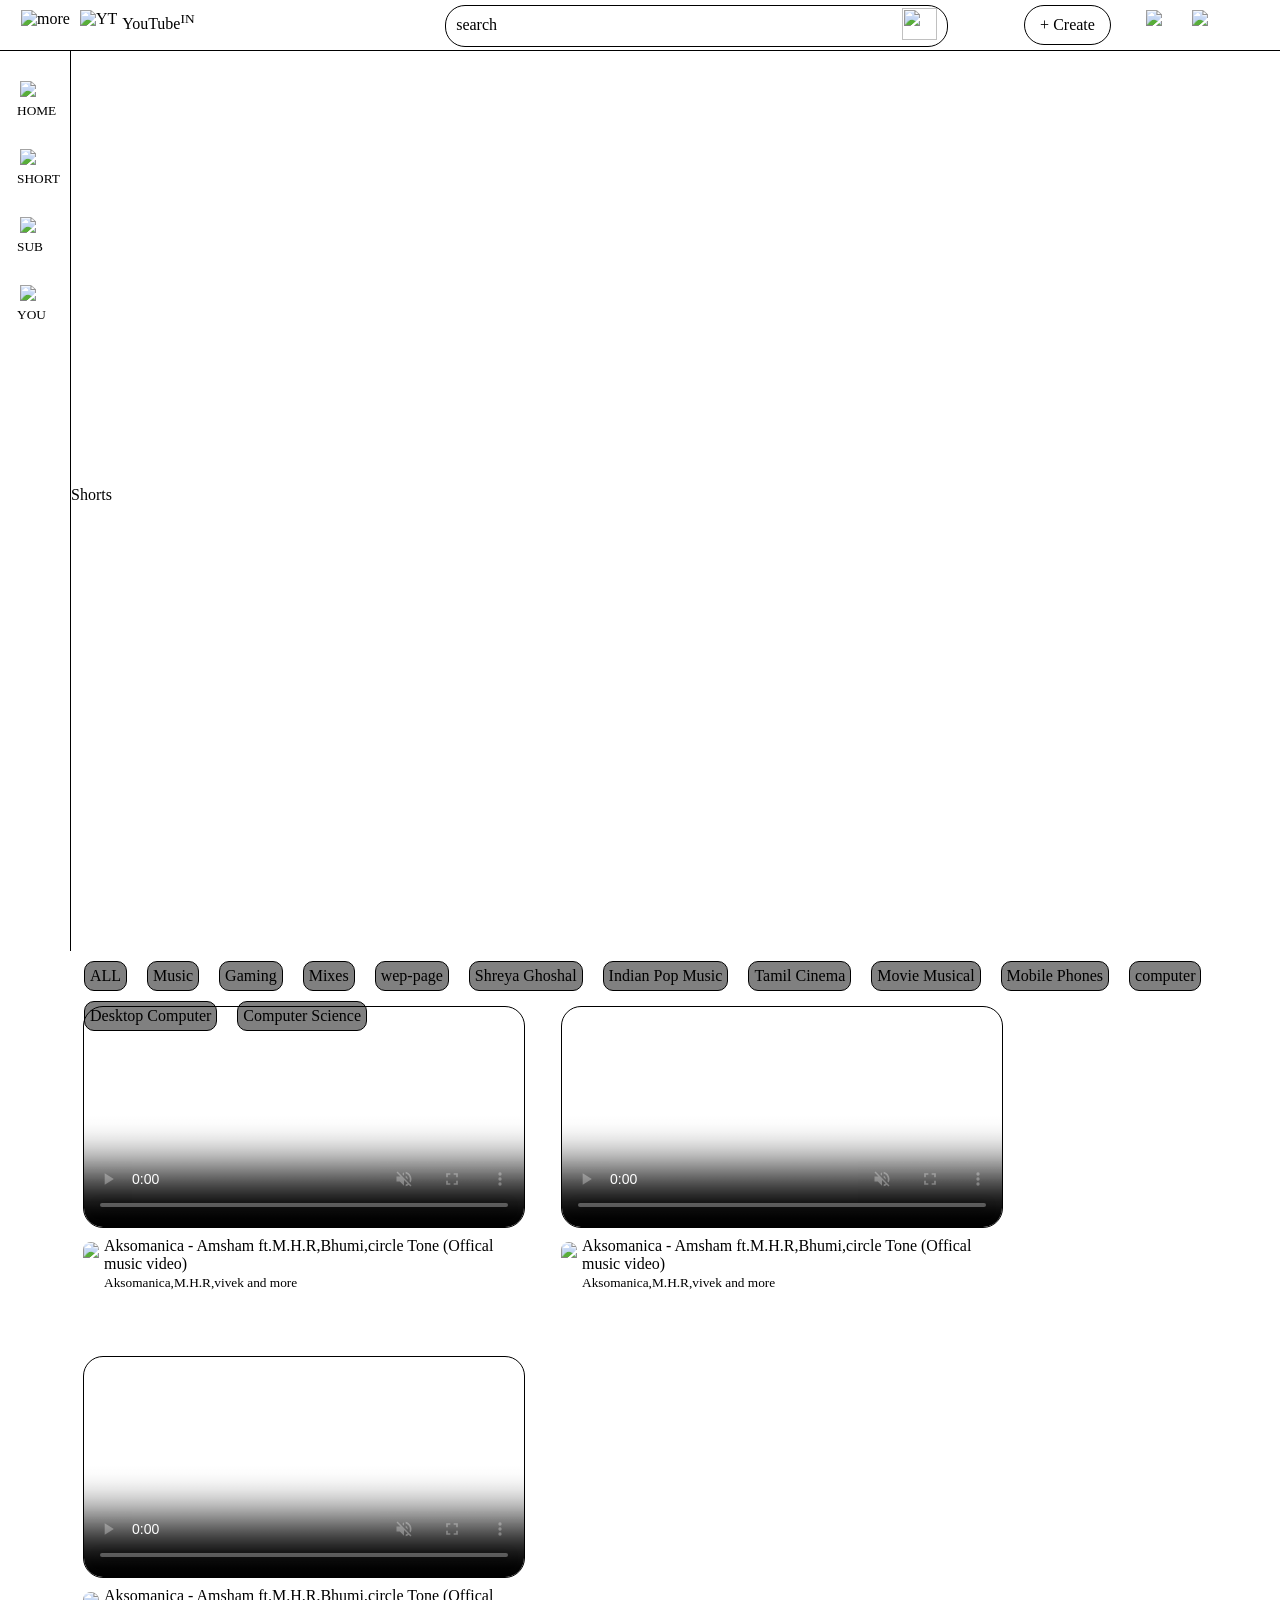
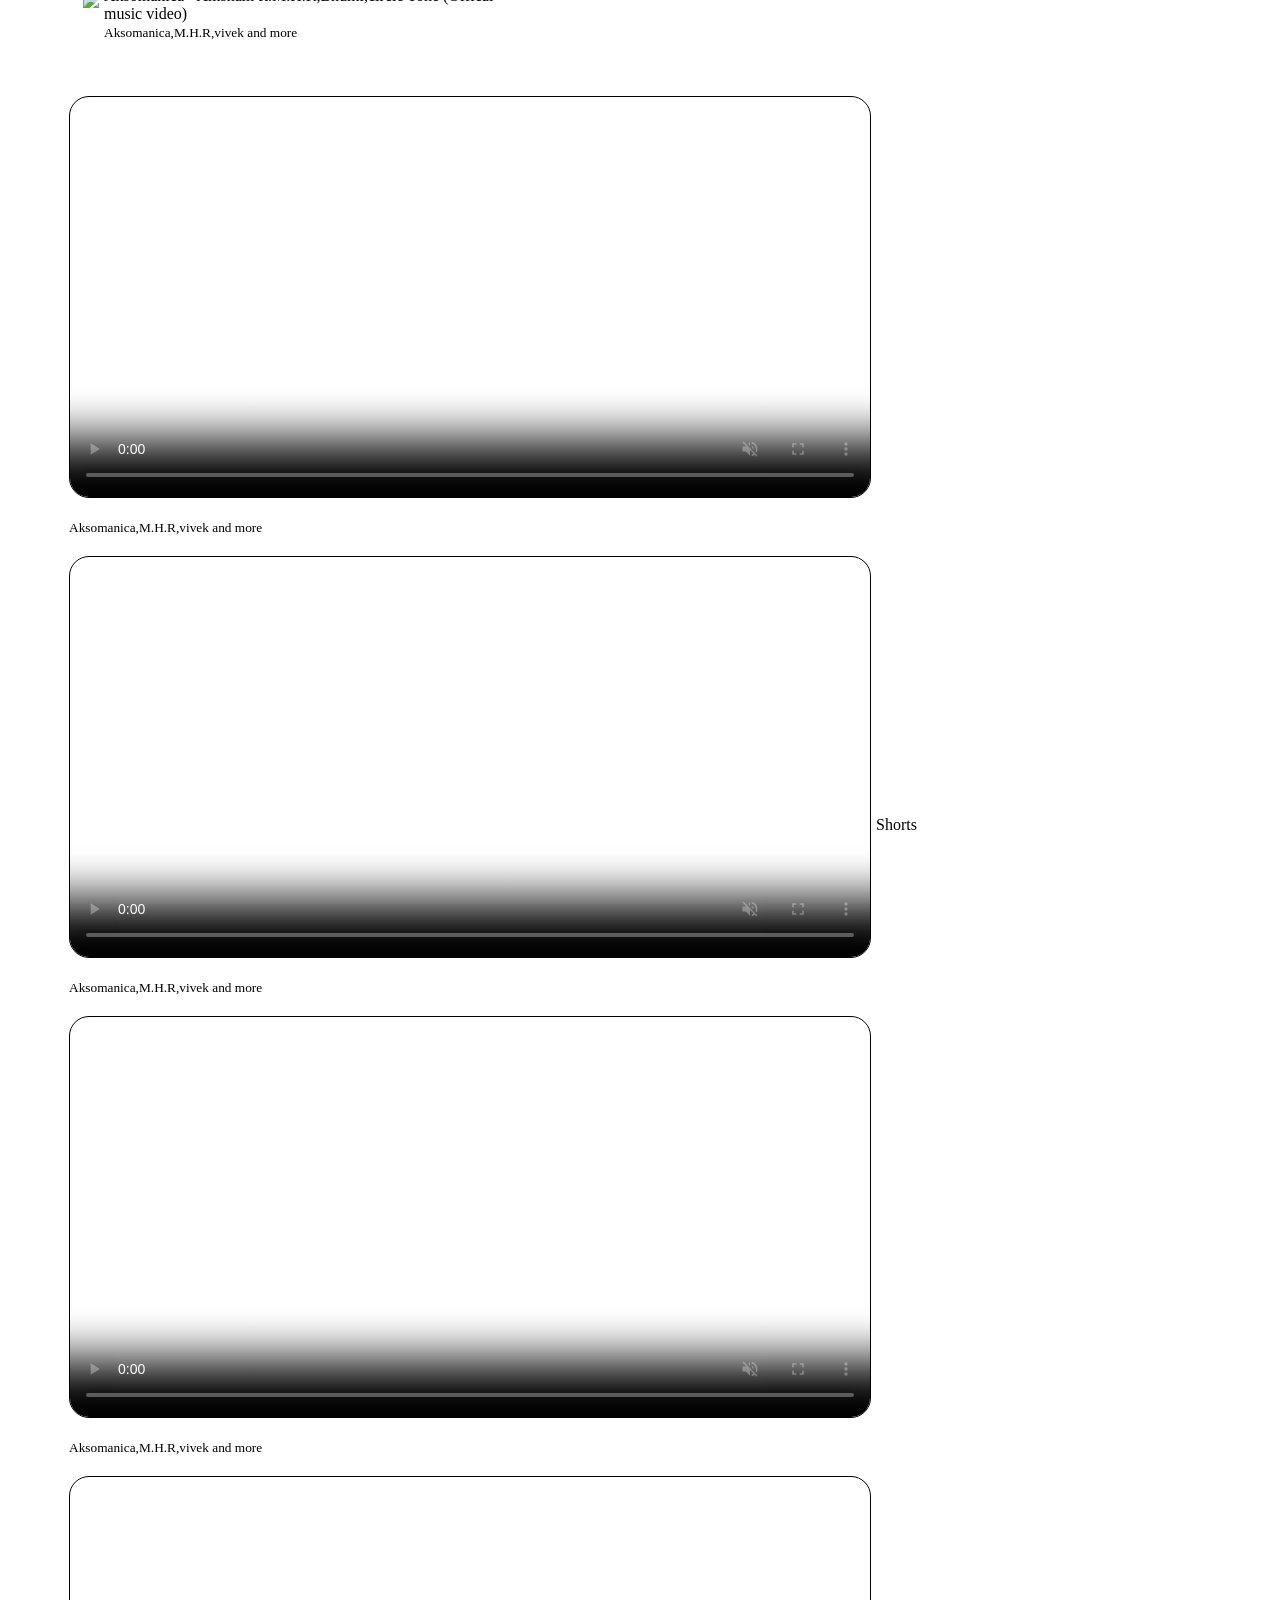
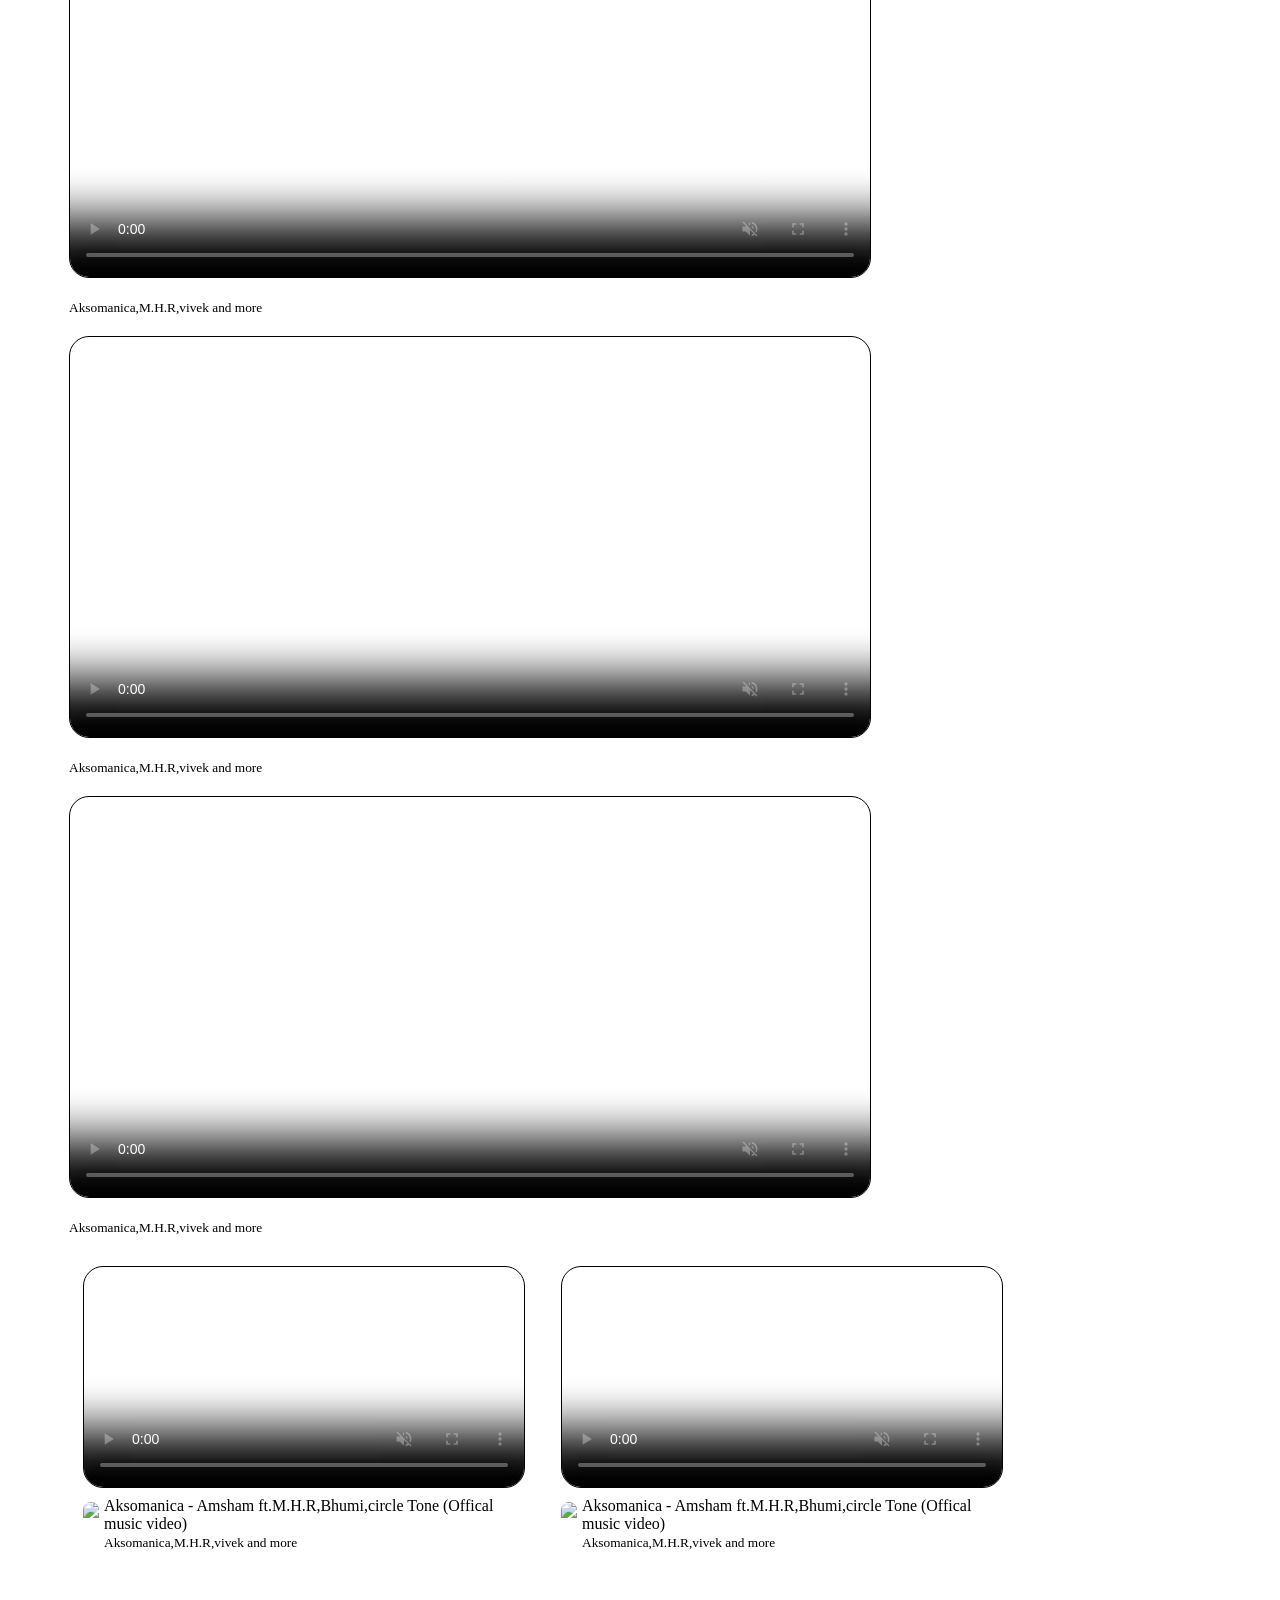
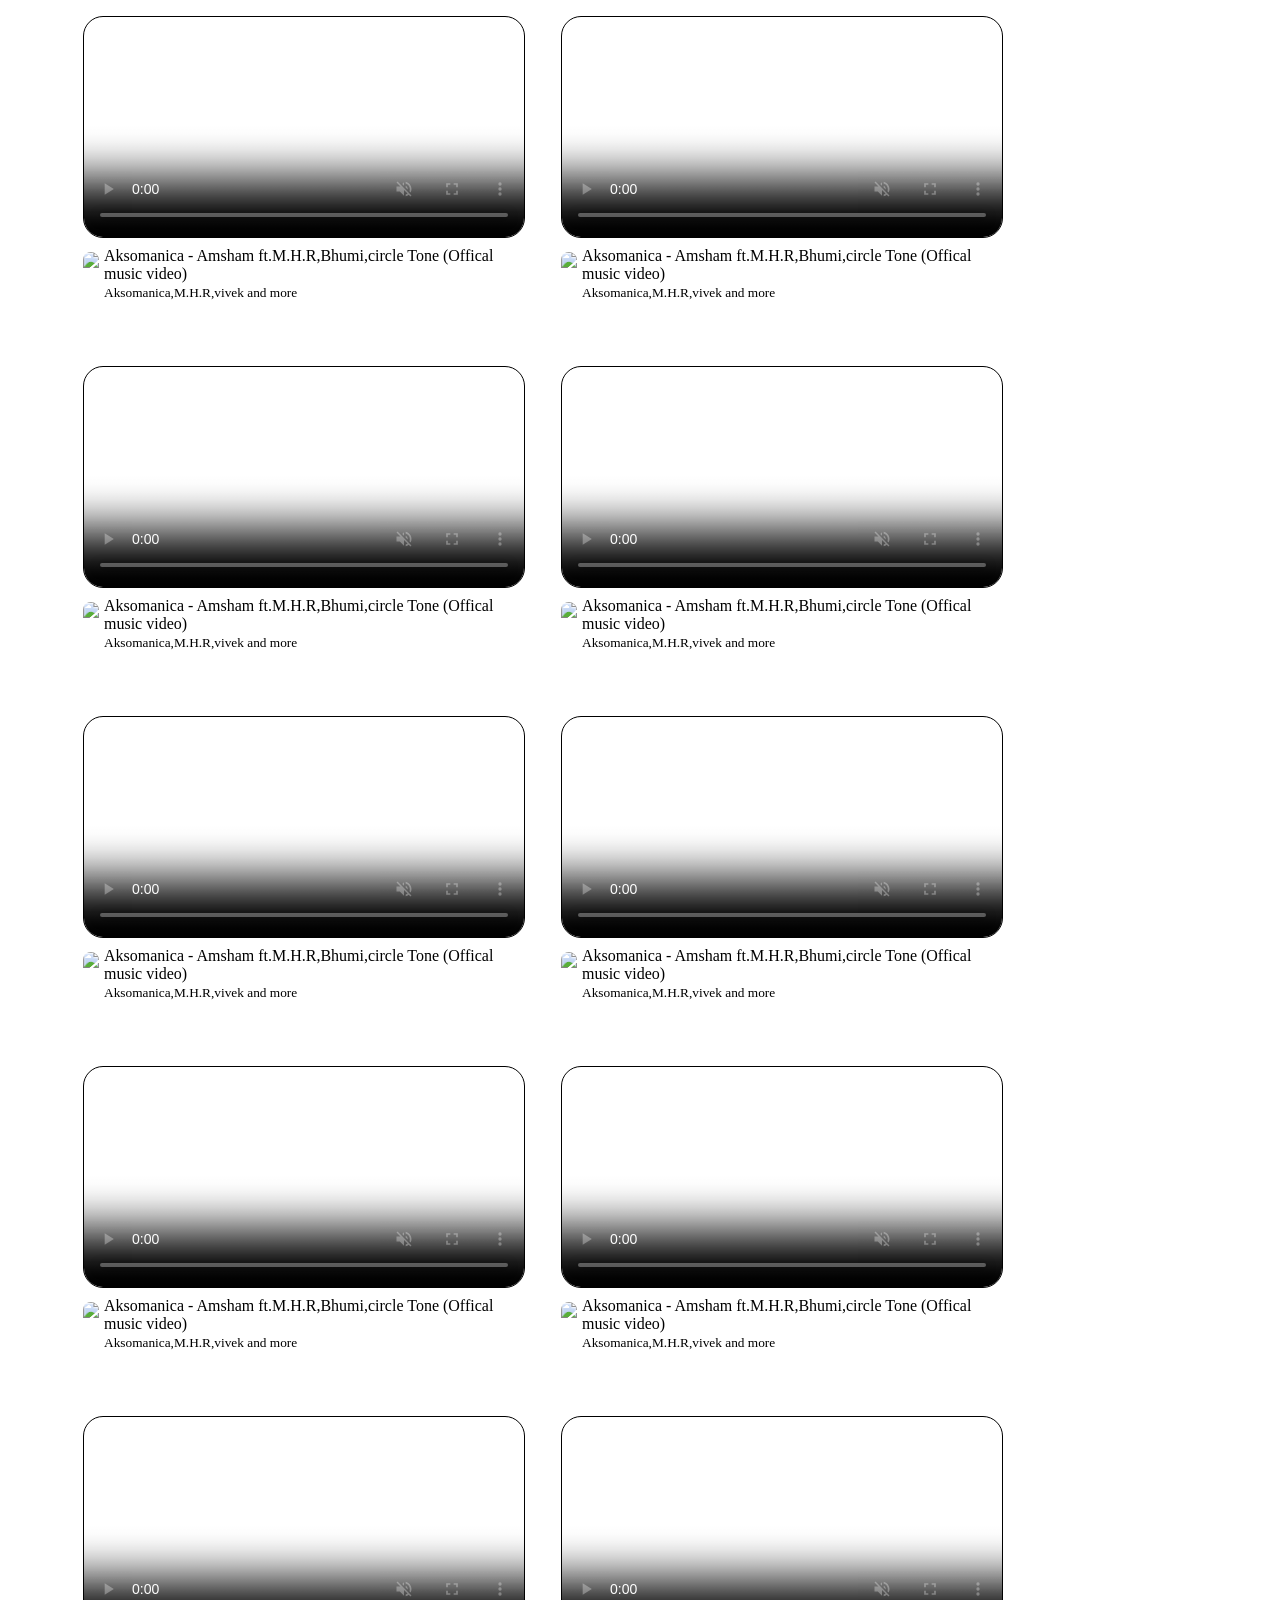
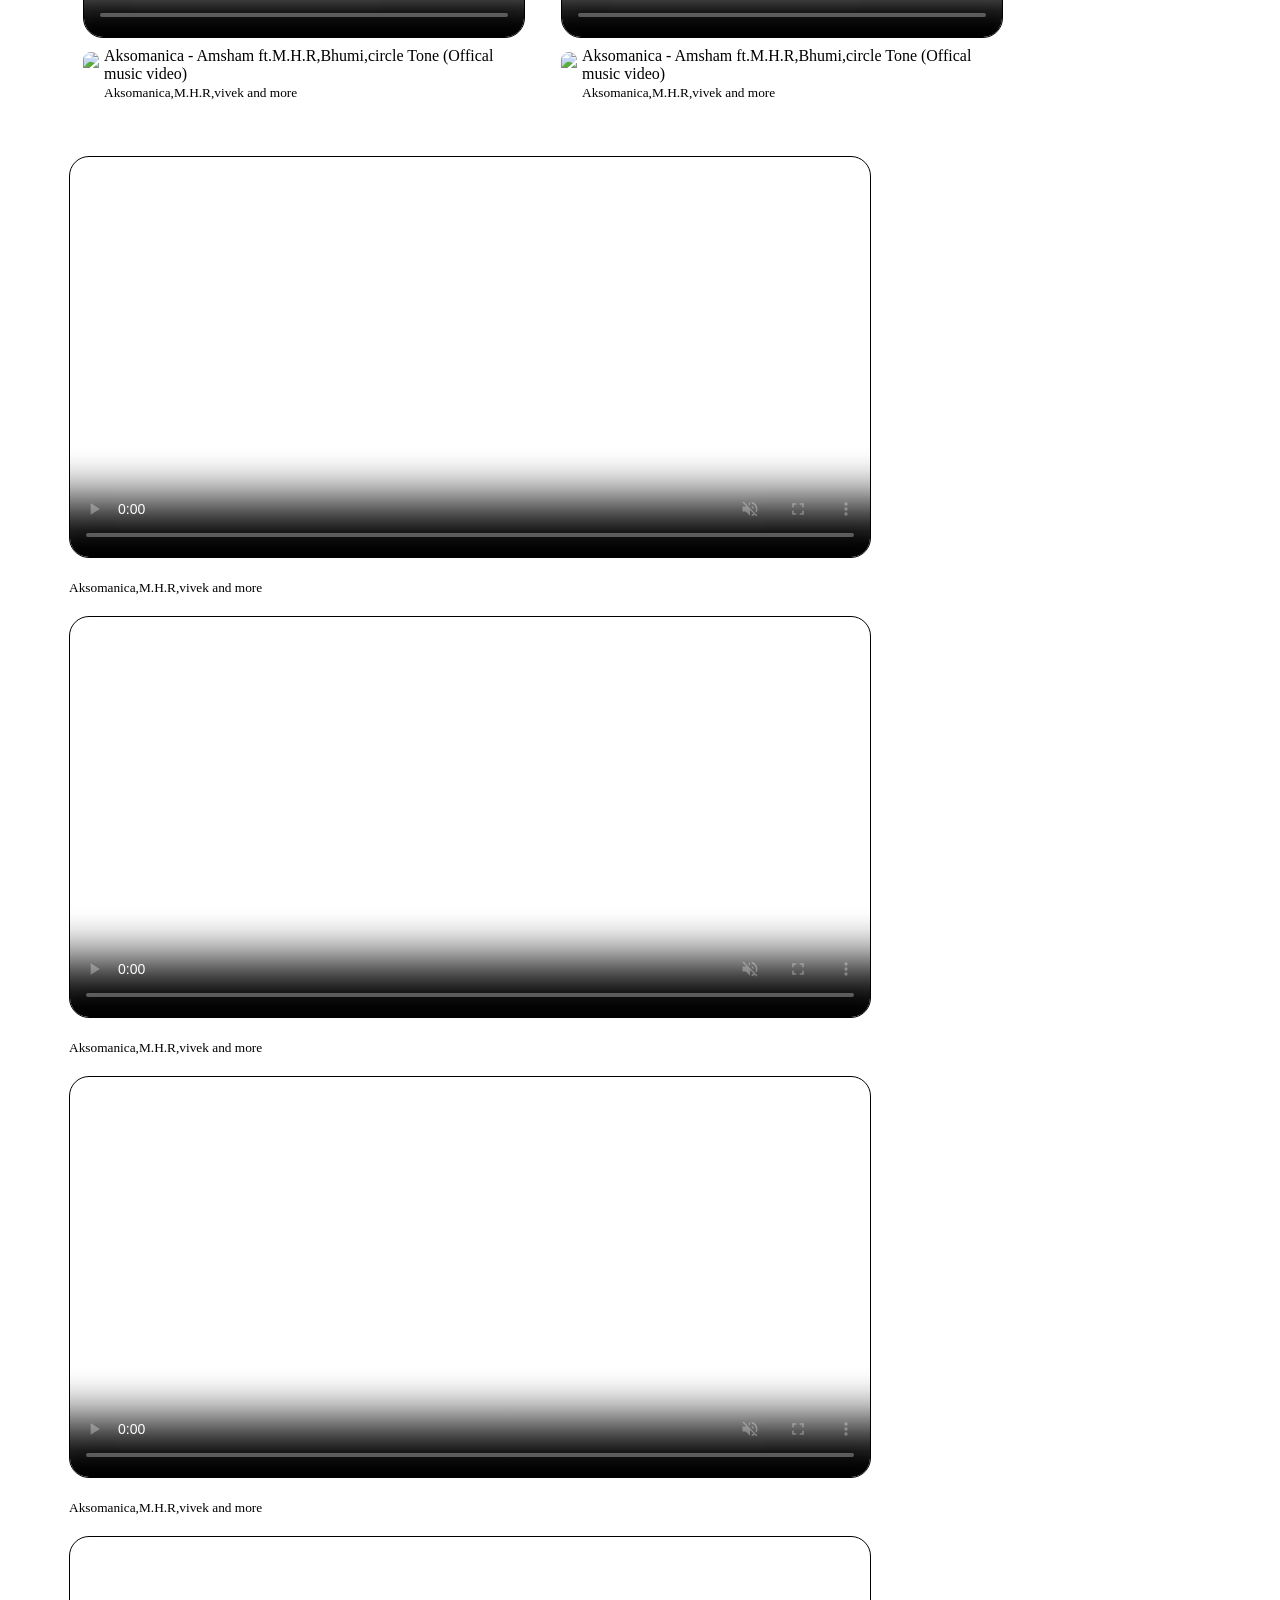
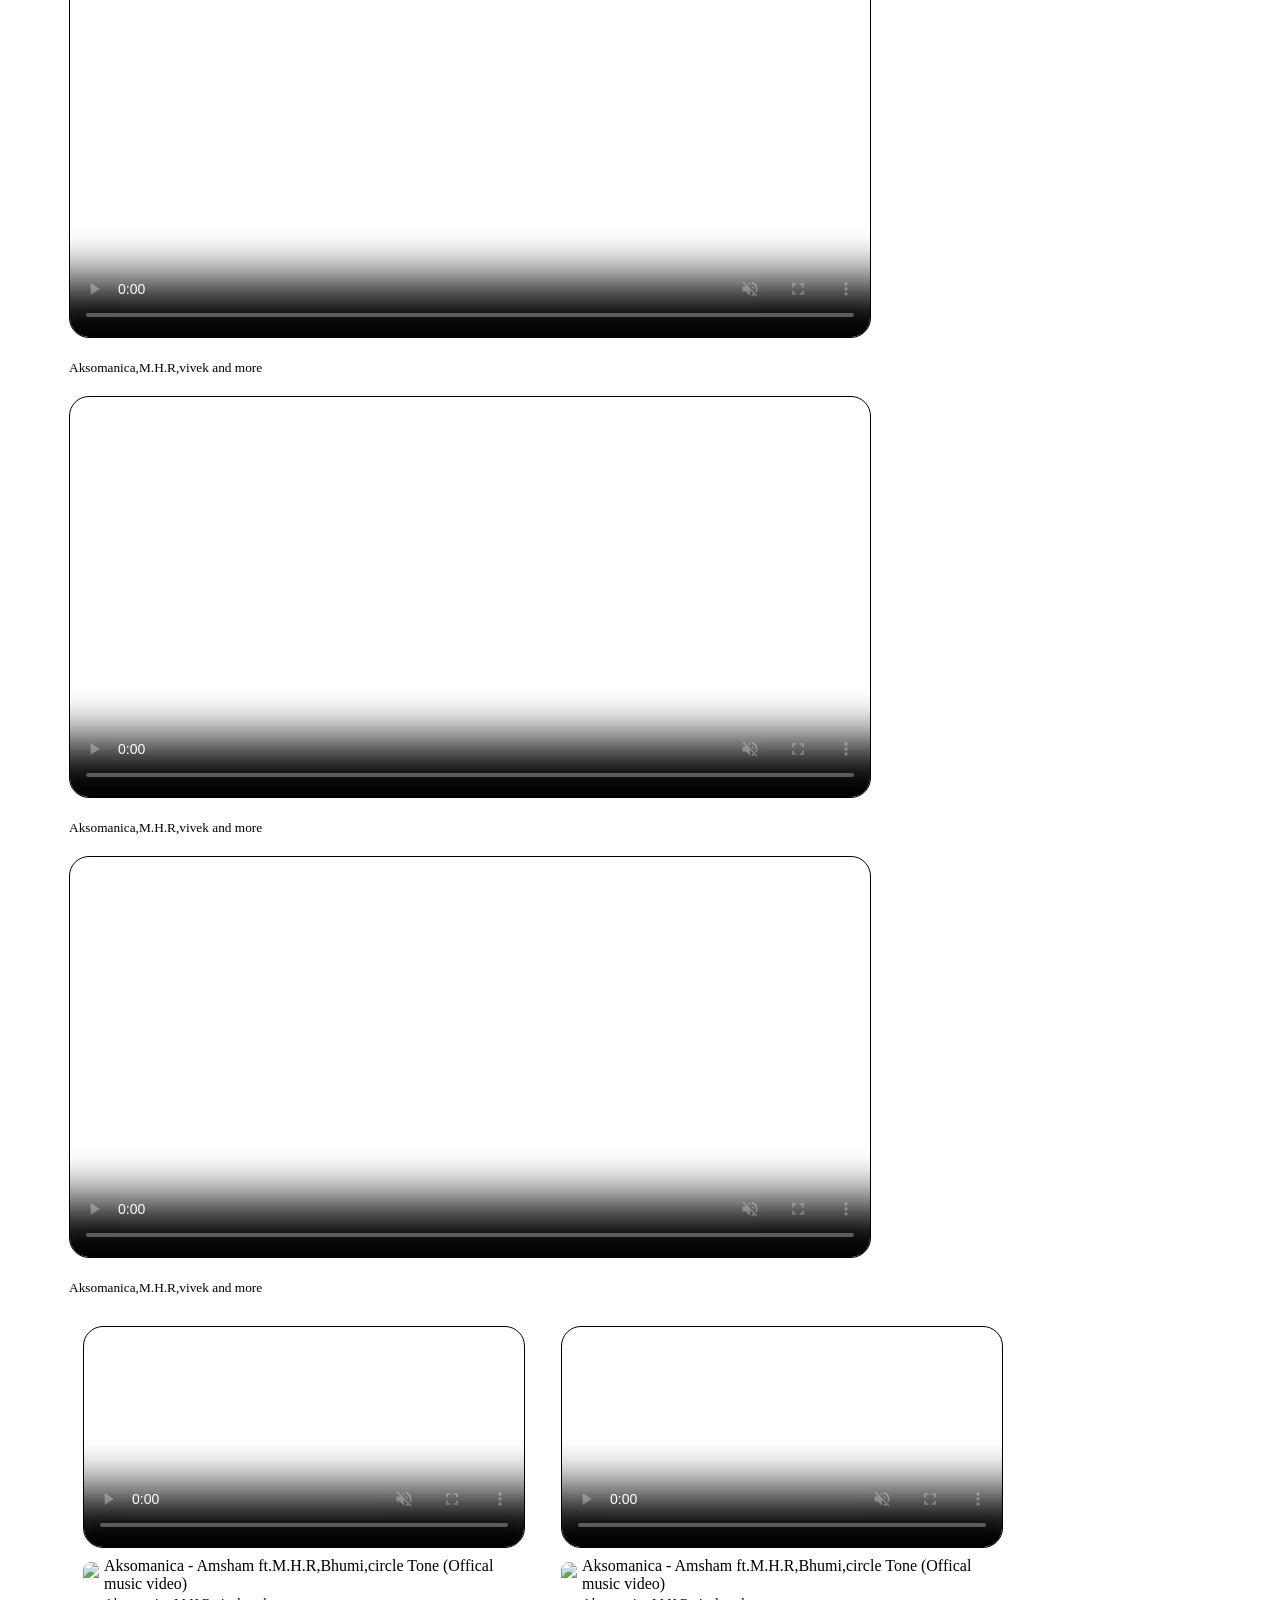
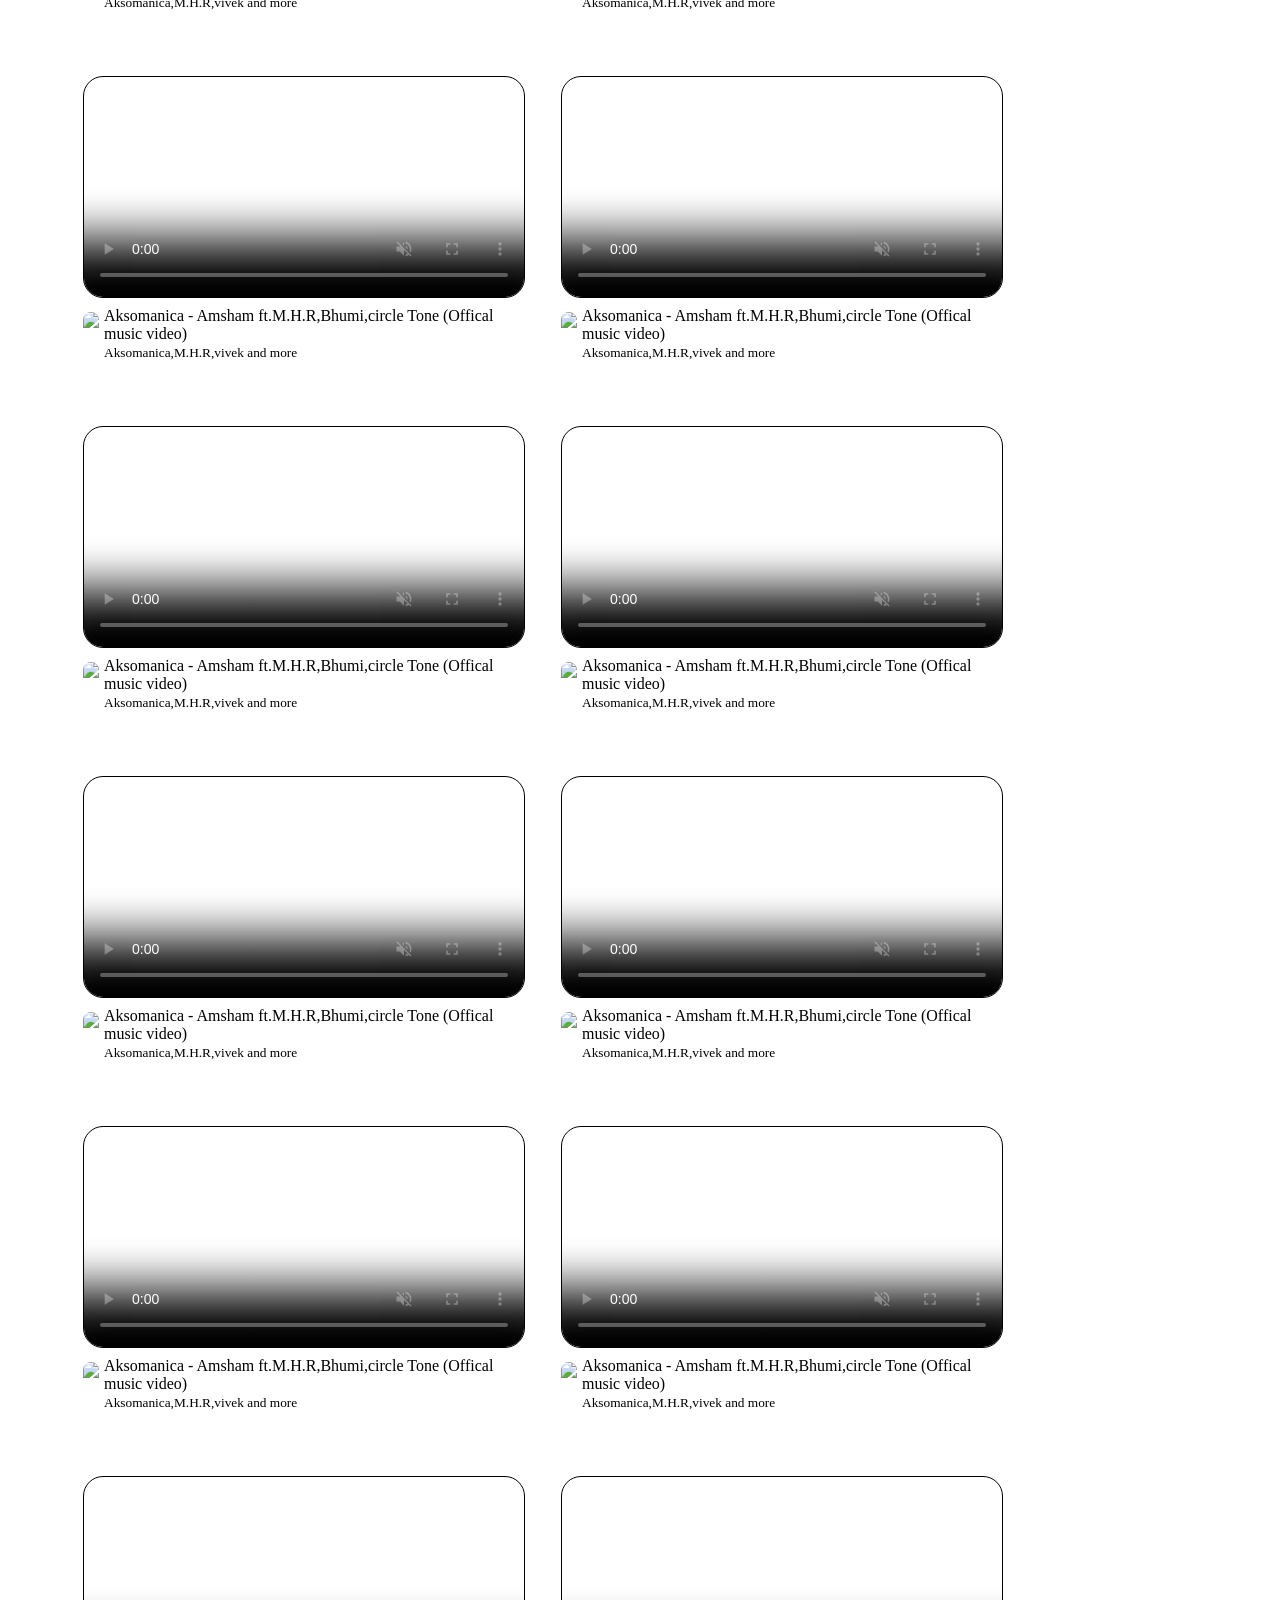
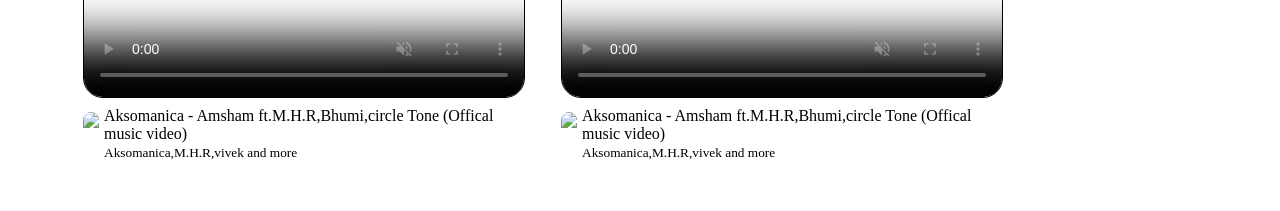
==== subscription.html @ 5afae0d7 "feat:new one" ====
<!DOCTYPE HTML>
<html>
	<head>
		<title>
			Youtube-Subscription
		</title>
		<link rel="stylesheet" href="Subscription.css">
	</head>
	<body>
		<header>
			<div class="nav float">
				<div class="navleft">
					<img class="float" src="https://cdn-icons-png.flaticon.com/128/9091/9091427.png" title="more">
					<img class="float" src="https://cdn-icons-png.flaticon.com/128/15047/15047410.png" title="YT">
					<p class="float">YouTube<sup>IN</sup></p>
				</div>
				<div class="navcenter float bor">
					<div class="navc1 float">
						<span>search</span>
					</div>
					<img class="navc2"src="https://cdn-icons-png.flaticon.com/128/622/622669.png">	
				</div>
				<div class="navright">
					<div class="float but bor">
						+ Create
					</div>
					<img class="float noti"src="https://cdn-icons-png.flaticon.com/128/1827/1827330.png">
					<img class="float noti"src="https://cdn-icons-png.flaticon.com/128/1144/1144760.png">
				</div>
			</div>
		</header>
		<aside>
			<div class="side float">
				<div class="sih">
					<a href="https://www.youtube.com/">	
						<img class="sii"src="https://cdn-icons-png.flaticon.com/128/263/263115.png">
						<p class="sip"><smaLL>HOME</small></p>
					</a>
				</div>
				<div class="sih">
					<a href="https://www.youtube.com/shorts/">
						<img class="sii"src="https://cdn-icons-png.flaticon.com/128/17692/17692686.png">
						<p class="sip"><smaLL>SHORT</small></p>
					</a>
				</div>
				<div class="sih">
					<a href="subscription.html" target="_blank">
						<img class="sii"src="https://cdn-icons-png.flaticon.com/128/2989/2989849.png">
						<p class="sip s"><smaLL>SUB</small></p>
					</a>	
				</div>
				<div class="sih">
					<a href="you.html" target="_blank">	
						<img class="sii"src="https://cdn-icons-png.flaticon.com/128/3033/3033143.png">
						<p class="sip"><smaLL>YOU</small></p>
					</a>
				</div>
			</div>
		</aside>
		<main>
			<div class="main">
				<div class="mainsu float">
					<span class="spa2 float bor">ALL</span>
					<span class="spa2 float bor">Music</span>
					<span class="spa2 float bor">Gaming</span>
					<span class="spa2 float bor">Mixes</span>
					<span class="spa2 float bor">wep-page</span>
					<span class="spa2 float bor">Shreya Ghoshal</span>
					<span class="spa2 float bor">Indian Pop Music</span>
					<span class="spa2 float bor">Tamil Cinema</span>
					<span class="spa2 float bor">Movie Musical</span>
					<span class="spa2 float bor">Mobile Phones</span>
					<span class="spa2 float bor">computer</span>
					<span class="spa2 float bor">Desktop Computer</span>
					<span class="spa2 float bor">Computer Science</span>
				</div>
				<div class="maincontent">
					<div class="box1">
						<div class="float boxa1">
							<video class="boximg bor" controls muted preload="auto" poster="https://i.ytimg.com/vi/9udS0mpi1L4/hqdefault.jpg?sqp=-oaymwExCOADEI4CSFryq4qpAyMIARUAAIhCGAHwAQH4Af4JgALQBYoCDAgAEAEYWCBkKGUwDw==&rs=AOn4CLBD6QJS85vHDrnEDIv-d8-xP_nnMQ">
								<source src="vid.mp4" type="video/mp4">
							</video>
							<img class="prfimg1"src="https://cdn-icons-png.flaticon.com/128/3033/3033143.png">
							<p>Aksomanica - Amsham ft.M.H.R,Bhumi,circle Tone (Offical music video)</p>
							<p class="boxp"><small>Aksomanica,M.H.R,vivek and more</small></p>
						</div>
						<div class="float boxa1">
							<video class="boximg bor" controls muted preload="auto" poster="https://i.ytimg.com/vi/BcadEGhg4pA/hq720.jpg?sqp=-oaymwEnCNAFEJQDSFryq4qpAxkIARUAAIhCGAHYAQHiAQoIGBACGAY4AUAB&rs=AOn4CLAW80vyjJPRGipau6BzoXJzOj1VdA">
								<source src="vid.mp4" type="video/mp4">
							</video>
							<img class="prfimg1"src="https://yt3.ggpht.com/bEimfNZlUyrBXrC-ObnOFgJYcPO97NTh23QQrpOUd0-rrsNb593a73AeIVTECES7aC80xB7e=s68-c-k-c0x00ffffff-no-rj">
							<p>Aksomanica - Amsham ft.M.H.R,Bhumi,circle Tone (Offical music video)</p>
							<p class="boxp"><small>Aksomanica,M.H.R,vivek and more</small></p>
						</div>
						<div class="float boxa1">
							<video class="boximg bor" controls muted preload="auto" poster="https://i.ytimg.com/vi/inpezoB6S1o/hq720.jpg?sqp=-oaymwEnCNAFEJQDSFryq4qpAxkIARUAAIhCGAHYAQHiAQoIGBACGAY4AUAB&rs=AOn4CLD0NAY2qSWQMeOZT0NjOkqFQ_tjJA">
								<source src="vid.mp4" type="video/mp4">
							</video>
							<img class="prfimg1"src="https://yt3.ggpht.com/rQA1zYrCoZeLMLnBpNuW9Lx894LZQyexQcmnYEtIJuDDpnnWaGD1qC_NioFjx5vEp9KumxXm=s68-c-k-c0x00ffffff-no-rj">
							<p>Aksomanica - Amsham ft.M.H.R,Bhumi,circle Tone (Offical music video)</p>
							<p class="boxp"><small>Aksomanica,M.H.R,vivek and more</small></p>
						</div>
					</div>
					<div class="box2">
						<p>Shorts</p>
						<div class="float boxb1">
							<video class="boximg2 bor" controls muted preload="auto" poster="https://i.ytimg.com/vi/i52_GGCsXqQ/oar3.jpg?sqp=-oaymwEoCJUDENAFSFqQAgHyq4qpAxcIARUAAIhC2AEB4gEKCBgQAhgGOAFAAQ==&rs=AOn4CLA7KLdDt6icL3wtO9MWbgC_cukayw&usqp=CCk">
								<source src="VID_20250727_081803.mp4" type="video/mp4">
							</video>
							<p class="boxp"><small>Aksomanica,M.H.R,vivek and more</small></p>
						</div>
						<div class="float boxb1">
							<video class="boximg2 bor" controls muted preload="auto" poster="https://i.ytimg.com/vi/Bl81zzd6jrw/oardefault.jpg?sqp=-oaymwEoCJUDENAFSFqQAgHyq4qpAxcIARUAAIhC2AEB4gEKCBgQAhgGOAFAAQ==&rs=AOn4CLBiPEaELkHgTkNNRXsHkxUYD0_4zA&usqp=CCk">
								<source src="VID_20250727_081803.mp4" type="video/mp4">
							</video>
							<p class="boxp"><small>Aksomanica,M.H.R,vivek and more</small></p>
						</div>
						<div class="float boxb1">
							<video class="boximg2 bor" controls muted preload="auto" poster="https://i.ytimg.com/vi/i52_GGCsXqQ/oar3.jpg?sqp=-oaymwEoCJUDENAFSFqQAgHyq4qpAxcIARUAAIhC2AEB4gEKCBgQAhgGOAFAAQ==&rs=AOn4CLA7KLdDt6icL3wtO9MWbgC_cukayw&usqp=CCk">
								<source src="VID_20250727_081803.mp4" type="video/mp4">
							</video>
							<p class="boxp"><small>Aksomanica,M.H.R,vivek and more</small></p>
						</div>
						<div class="float boxb1">
							<video class="boximg2 bor" controls muted preload="auto" poster="https://i.ytimg.com/vi/Bl81zzd6jrw/oardefault.jpg?sqp=-oaymwEoCJUDENAFSFqQAgHyq4qpAxcIARUAAIhC2AEB4gEKCBgQAhgGOAFAAQ==&rs=AOn4CLBiPEaELkHgTkNNRXsHkxUYD0_4zA&usqp=CCk">
								<source src="VID_20250727_081803.mp4" type="video/mp4">
							</video>
							<p class="boxp"><small>Aksomanica,M.H.R,vivek and more</small></p>
						</div>
						<div class="float boxb1">
							<video class="boximg2 bor" controls muted preload="auto" poster="https://i.ytimg.com/vi/i52_GGCsXqQ/oar3.jpg?sqp=-oaymwEoCJUDENAFSFqQAgHyq4qpAxcIARUAAIhC2AEB4gEKCBgQAhgGOAFAAQ==&rs=AOn4CLA7KLdDt6icL3wtO9MWbgC_cukayw&usqp=CCk">
								<source src="VID_20250727_081803.mp4" type="video/mp4">
							</video>
							<p class="boxp"><small>Aksomanica,M.H.R,vivek and more</small></p>
						</div>
						<div class="float boxb1">
							<video class="boximg2 bor" controls muted preload="auto" poster="https://i.ytimg.com/vi/i52_GGCsXqQ/oar3.jpg?sqp=-oaymwEoCJUDENAFSFqQAgHyq4qpAxcIARUAAIhC2AEB4gEKCBgQAhgGOAFAAQ==&rs=AOn4CLA7KLdDt6icL3wtO9MWbgC_cukayw&usqp=CCk">
								<source src="VID_20250727_081803.mp4" type="video/mp4">
							</video>
							<p class="boxp"><small>Aksomanica,M.H.R,vivek and more</small></p>
						</div>
					</div>
					<div class="box1">
						<div class="float boxa1">
							<video class="boximg bor" controls muted preload="auto" poster="https://i.ytimg.com/vi/r8iPHiciQd0/hqdefault.jpg?sqp=-oaymwExCOADEI4CSFryq4qpAyMIARUAAIhCGAHwAQH4AYQIgALQBYoCDAgAEAEYfyAkKFAwDw==&rs=AOn4CLALW1QPZL32y7V3a8IbwKRW74-4hQ">
								<source src="vid.mp4" type="video/mp4">
							</video>
							<img class="prfimg1"src="https://cdn-icons-png.flaticon.com/128/3033/3033143.png">
							<p>Aksomanica - Amsham ft.M.H.R,Bhumi,circle Tone (Offical music video)</p>
							<p class="boxp"><small>Aksomanica,M.H.R,vivek and more</small></p>
						</div>
						<div class="float boxa1">
							<video class="boximg bor" controls muted preload="auto" poster="https://i.ytimg.com/vi/LXhhVGJtvIk/hq720.jpg?sqp=-oaymwEnCNAFEJQDSFryq4qpAxkIARUAAIhCGAHYAQHiAQoIGBACGAY4AUAB&rs=AOn4CLBcsL4vNYeQi15kMWkhVFCu_w8j_g">
								<source src="vid.mp4" type="video/mp4">
							</video>
							<img class="prfimg1"src="https://yt3.ggpht.com/pUgRMNXv6AcVHkNvH7txNleWQbGa8XT1lqkDtxxMP7G8QiTDHkyepi2qonUkAS9SnrpwEXH8=s68-c-k-c0x00ffffff-no-rj">
							<p>Aksomanica - Amsham ft.M.H.R,Bhumi,circle Tone (Offical music video)</p>
							<p class="boxp"><small>Aksomanica,M.H.R,vivek and more</small></p>
						</div>
						<div class="float boxa1">
							<video class="boximg bor" controls muted preload="auto" poster="https://i.ytimg.com/vi/S3X8hUM1lko/hq720.jpg?sqp=-oaymwEnCNAFEJQDSFryq4qpAxkIARUAAIhCGAHYAQHiAQoIGBACGAY4AUAB&rs=AOn4CLDXfrwKIZRGYtw1g9QE7HpHCO6I9Q">
								<source src="vid.mp4" type="video/mp4">
							</video>
							<img class="prfimg1"src="https://yt3.ggpht.com/Eb6xZ8irjVgF187eBWAZTsUh7Q6qQSSz5kw_5yJxgUL12sVZORG9ilYGIpca9SyYmGotCHlt1Q=s68-c-k-c0x00ffffff-no-rj">
							<p>Aksomanica - Amsham ft.M.H.R,Bhumi,circle Tone (Offical music video)</p>
							<p class="boxp"><small>Aksomanica,M.H.R,vivek and more</small></p>
						</div>
					</div>
					<div class="box1">
						<div class="float boxa1">
							<video class="boximg bor" controls muted preload="auto" poster="https://i.ytimg.com/vi/9udS0mpi1L4/hqdefault.jpg?sqp=-oaymwExCOADEI4CSFryq4qpAyMIARUAAIhCGAHwAQH4Af4JgALQBYoCDAgAEAEYWCBkKGUwDw==&rs=AOn4CLBD6QJS85vHDrnEDIv-d8-xP_nnMQ">
								<source src="vid.mp4" type="video/mp4">
							</video>
							<img class="prfimg1"src="https://cdn-icons-png.flaticon.com/128/3033/3033143.png">
							<p>Aksomanica - Amsham ft.M.H.R,Bhumi,circle Tone (Offical music video)</p>
							<p class="boxp"><small>Aksomanica,M.H.R,vivek and more</small></p>
						</div>
						<div class="float boxa1">
							<video class="boximg bor" controls muted preload="auto" poster="https://i.ytimg.com/vi/BcadEGhg4pA/hq720.jpg?sqp=-oaymwEnCNAFEJQDSFryq4qpAxkIARUAAIhCGAHYAQHiAQoIGBACGAY4AUAB&rs=AOn4CLAW80vyjJPRGipau6BzoXJzOj1VdA">
								<source src="vid.mp4" type="video/mp4">
							</video>
							<img class="prfimg1"src="https://yt3.ggpht.com/bEimfNZlUyrBXrC-ObnOFgJYcPO97NTh23QQrpOUd0-rrsNb593a73AeIVTECES7aC80xB7e=s68-c-k-c0x00ffffff-no-rj">
							<p>Aksomanica - Amsham ft.M.H.R,Bhumi,circle Tone (Offical music video)</p>
							<p class="boxp"><small>Aksomanica,M.H.R,vivek and more</small></p>
						</div>
						<div class="float boxa1">
							<video class="boximg bor" controls muted preload="auto" poster="https://i.ytimg.com/vi/inpezoB6S1o/hq720.jpg?sqp=-oaymwEnCNAFEJQDSFryq4qpAxkIARUAAIhCGAHYAQHiAQoIGBACGAY4AUAB&rs=AOn4CLD0NAY2qSWQMeOZT0NjOkqFQ_tjJA">
								<source src="vid.mp4" type="video/mp4">
							</video>
							<img class="prfimg1"src="https://yt3.ggpht.com/rQA1zYrCoZeLMLnBpNuW9Lx894LZQyexQcmnYEtIJuDDpnnWaGD1qC_NioFjx5vEp9KumxXm=s68-c-k-c0x00ffffff-no-rj">
							<p>Aksomanica - Amsham ft.M.H.R,Bhumi,circle Tone (Offical music video)</p>
							<p class="boxp"><small>Aksomanica,M.H.R,vivek and more</small></p>
						</div>
					</div>
					<div class="box1">
						<div class="float boxa1">
							<video class="boximg bor" controls muted preload="auto" poster="https://i.ytimg.com/vi/r8iPHiciQd0/hqdefault.jpg?sqp=-oaymwExCOADEI4CSFryq4qpAyMIARUAAIhCGAHwAQH4AYQIgALQBYoCDAgAEAEYfyAkKFAwDw==&rs=AOn4CLALW1QPZL32y7V3a8IbwKRW74-4hQ">
								<source src="vid.mp4" type="video/mp4">
							</video>
							<img class="prfimg1"src="https://cdn-icons-png.flaticon.com/128/3033/3033143.png">
							<p>Aksomanica - Amsham ft.M.H.R,Bhumi,circle Tone (Offical music video)</p>
							<p class="boxp"><small>Aksomanica,M.H.R,vivek and more</small></p>
						</div>
						<div class="float boxa1">
							<video class="boximg bor" controls muted preload="auto" poster="https://i.ytimg.com/vi/LXhhVGJtvIk/hq720.jpg?sqp=-oaymwEnCNAFEJQDSFryq4qpAxkIARUAAIhCGAHYAQHiAQoIGBACGAY4AUAB&rs=AOn4CLBcsL4vNYeQi15kMWkhVFCu_w8j_g">
								<source src="vid.mp4" type="video/mp4">
							</video>
							<img class="prfimg1"src="https://yt3.ggpht.com/pUgRMNXv6AcVHkNvH7txNleWQbGa8XT1lqkDtxxMP7G8QiTDHkyepi2qonUkAS9SnrpwEXH8=s68-c-k-c0x00ffffff-no-rj">
							<p>Aksomanica - Amsham ft.M.H.R,Bhumi,circle Tone (Offical music video)</p>
							<p class="boxp"><small>Aksomanica,M.H.R,vivek and more</small></p>
						</div>
						<div class="float boxa1">
							<video class="boximg bor" controls muted preload="auto" poster="https://i.ytimg.com/vi/S3X8hUM1lko/hq720.jpg?sqp=-oaymwEnCNAFEJQDSFryq4qpAxkIARUAAIhCGAHYAQHiAQoIGBACGAY4AUAB&rs=AOn4CLDXfrwKIZRGYtw1g9QE7HpHCO6I9Q">
								<source src="vid.mp4" type="video/mp4">
							</video>
							<img class="prfimg1"src="https://yt3.ggpht.com/Eb6xZ8irjVgF187eBWAZTsUh7Q6qQSSz5kw_5yJxgUL12sVZORG9ilYGIpca9SyYmGotCHlt1Q=s68-c-k-c0x00ffffff-no-rj">
							<p>Aksomanica - Amsham ft.M.H.R,Bhumi,circle Tone (Offical music video)</p>
							<p class="boxp"><small>Aksomanica,M.H.R,vivek and more</small></p>
						</div>
					</div>
					<div class="box1">
						<div class="float boxa1">
							<video class="boximg bor" controls muted preload="auto" poster="https://i.ytimg.com/vi/9udS0mpi1L4/hqdefault.jpg?sqp=-oaymwExCOADEI4CSFryq4qpAyMIARUAAIhCGAHwAQH4Af4JgALQBYoCDAgAEAEYWCBkKGUwDw==&rs=AOn4CLBD6QJS85vHDrnEDIv-d8-xP_nnMQ">
								<source src="vid.mp4" type="video/mp4">
							</video>
							<img class="prfimg1"src="https://cdn-icons-png.flaticon.com/128/3033/3033143.png">
							<p>Aksomanica - Amsham ft.M.H.R,Bhumi,circle Tone (Offical music video)</p>
							<p class="boxp"><small>Aksomanica,M.H.R,vivek and more</small></p>
						</div>
						<div class="float boxa1">
							<video class="boximg bor" controls muted preload="auto" poster="https://i.ytimg.com/vi/BcadEGhg4pA/hq720.jpg?sqp=-oaymwEnCNAFEJQDSFryq4qpAxkIARUAAIhCGAHYAQHiAQoIGBACGAY4AUAB&rs=AOn4CLAW80vyjJPRGipau6BzoXJzOj1VdA">
								<source src="vid.mp4" type="video/mp4">
							</video>
							<img class="prfimg1"src="https://yt3.ggpht.com/bEimfNZlUyrBXrC-ObnOFgJYcPO97NTh23QQrpOUd0-rrsNb593a73AeIVTECES7aC80xB7e=s68-c-k-c0x00ffffff-no-rj">
							<p>Aksomanica - Amsham ft.M.H.R,Bhumi,circle Tone (Offical music video)</p>
							<p class="boxp"><small>Aksomanica,M.H.R,vivek and more</small></p>
						</div>
						<div class="float boxa1">
							<video class="boximg bor" controls muted preload="auto" poster="https://i.ytimg.com/vi/inpezoB6S1o/hq720.jpg?sqp=-oaymwEnCNAFEJQDSFryq4qpAxkIARUAAIhCGAHYAQHiAQoIGBACGAY4AUAB&rs=AOn4CLD0NAY2qSWQMeOZT0NjOkqFQ_tjJA">
								<source src="vid.mp4" type="video/mp4">
							</video>
							<img class="prfimg1"src="https://yt3.ggpht.com/rQA1zYrCoZeLMLnBpNuW9Lx894LZQyexQcmnYEtIJuDDpnnWaGD1qC_NioFjx5vEp9KumxXm=s68-c-k-c0x00ffffff-no-rj">
							<p>Aksomanica - Amsham ft.M.H.R,Bhumi,circle Tone (Offical music video)</p>
							<p class="boxp"><small>Aksomanica,M.H.R,vivek and more</small></p>
						</div>
					</div>
					<div class="box2">
						<p>Shorts</p>
						<div class="float boxb1">
							<video class="boximg2 bor" controls muted preload="auto" poster="https://i.ytimg.com/vi/i52_GGCsXqQ/oar3.jpg?sqp=-oaymwEoCJUDENAFSFqQAgHyq4qpAxcIARUAAIhC2AEB4gEKCBgQAhgGOAFAAQ==&rs=AOn4CLA7KLdDt6icL3wtO9MWbgC_cukayw&usqp=CCk">
								<source src="VID_20250727_081803.mp4" type="video/mp4">
							</video>
							<p class="boxp"><small>Aksomanica,M.H.R,vivek and more</small></p>
						</div>
						<div class="float boxb1">
							<video class="boximg2 bor" controls muted preload="auto" poster="https://i.ytimg.com/vi/Bl81zzd6jrw/oardefault.jpg?sqp=-oaymwEoCJUDENAFSFqQAgHyq4qpAxcIARUAAIhC2AEB4gEKCBgQAhgGOAFAAQ==&rs=AOn4CLBiPEaELkHgTkNNRXsHkxUYD0_4zA&usqp=CCk">
								<source src="VID_20250727_081803.mp4" type="video/mp4">
							</video>
							<p class="boxp"><small>Aksomanica,M.H.R,vivek and more</small></p>
						</div>
						<div class="float boxb1">
							<video class="boximg2 bor" controls muted preload="auto" poster="https://i.ytimg.com/vi/i52_GGCsXqQ/oar3.jpg?sqp=-oaymwEoCJUDENAFSFqQAgHyq4qpAxcIARUAAIhC2AEB4gEKCBgQAhgGOAFAAQ==&rs=AOn4CLA7KLdDt6icL3wtO9MWbgC_cukayw&usqp=CCk">
								<source src="VID_20250727_081803.mp4" type="video/mp4">
							</video>
							<p class="boxp"><small>Aksomanica,M.H.R,vivek and more</small></p>
						</div>
						<div class="float boxb1">
							<video class="boximg2 bor" controls muted preload="auto" poster="https://i.ytimg.com/vi/Bl81zzd6jrw/oardefault.jpg?sqp=-oaymwEoCJUDENAFSFqQAgHyq4qpAxcIARUAAIhC2AEB4gEKCBgQAhgGOAFAAQ==&rs=AOn4CLBiPEaELkHgTkNNRXsHkxUYD0_4zA&usqp=CCk">
								<source src="VID_20250727_081803.mp4" type="video/mp4">
							</video>
							<p class="boxp"><small>Aksomanica,M.H.R,vivek and more</small></p>
						</div>
						<div class="float boxb1">
							<video class="boximg2 bor" controls muted preload="auto" poster="https://i.ytimg.com/vi/i52_GGCsXqQ/oar3.jpg?sqp=-oaymwEoCJUDENAFSFqQAgHyq4qpAxcIARUAAIhC2AEB4gEKCBgQAhgGOAFAAQ==&rs=AOn4CLA7KLdDt6icL3wtO9MWbgC_cukayw&usqp=CCk">
								<source src="VID_20250727_081803.mp4" type="video/mp4">
							</video>
							<p class="boxp"><small>Aksomanica,M.H.R,vivek and more</small></p>
						</div>
						<div class="float boxb1">
							<video class="boximg2 bor" controls muted preload="auto" poster="https://i.ytimg.com/vi/i52_GGCsXqQ/oar3.jpg?sqp=-oaymwEoCJUDENAFSFqQAgHyq4qpAxcIARUAAIhC2AEB4gEKCBgQAhgGOAFAAQ==&rs=AOn4CLA7KLdDt6icL3wtO9MWbgC_cukayw&usqp=CCk">
								<source src="VID_20250727_081803.mp4" type="video/mp4">
							</video>
							<p class="boxp"><small>Aksomanica,M.H.R,vivek and more</small></p>
						</div>
					</div>
					<div class="box1">
						<div class="float boxa1">
							<video class="boximg bor" controls muted preload="auto" poster="https://i.ytimg.com/vi/r8iPHiciQd0/hqdefault.jpg?sqp=-oaymwExCOADEI4CSFryq4qpAyMIARUAAIhCGAHwAQH4AYQIgALQBYoCDAgAEAEYfyAkKFAwDw==&rs=AOn4CLALW1QPZL32y7V3a8IbwKRW74-4hQ">
								<source src="vid.mp4" type="video/mp4">
							</video>
							<img class="prfimg1"src="https://cdn-icons-png.flaticon.com/128/3033/3033143.png">
							<p>Aksomanica - Amsham ft.M.H.R,Bhumi,circle Tone (Offical music video)</p>
							<p class="boxp"><small>Aksomanica,M.H.R,vivek and more</small></p>
						</div>
						<div class="float boxa1">
							<video class="boximg bor" controls muted preload="auto" poster="https://i.ytimg.com/vi/LXhhVGJtvIk/hq720.jpg?sqp=-oaymwEnCNAFEJQDSFryq4qpAxkIARUAAIhCGAHYAQHiAQoIGBACGAY4AUAB&rs=AOn4CLBcsL4vNYeQi15kMWkhVFCu_w8j_g">
								<source src="vid.mp4" type="video/mp4">
							</video>
							<img class="prfimg1"src="https://yt3.ggpht.com/pUgRMNXv6AcVHkNvH7txNleWQbGa8XT1lqkDtxxMP7G8QiTDHkyepi2qonUkAS9SnrpwEXH8=s68-c-k-c0x00ffffff-no-rj">
							<p>Aksomanica - Amsham ft.M.H.R,Bhumi,circle Tone (Offical music video)</p>
							<p class="boxp"><small>Aksomanica,M.H.R,vivek and more</small></p>
						</div>
						<div class="float boxa1">
							<video class="boximg bor" controls muted preload="auto" poster="https://i.ytimg.com/vi/S3X8hUM1lko/hq720.jpg?sqp=-oaymwEnCNAFEJQDSFryq4qpAxkIARUAAIhCGAHYAQHiAQoIGBACGAY4AUAB&rs=AOn4CLDXfrwKIZRGYtw1g9QE7HpHCO6I9Q">
								<source src="vid.mp4" type="video/mp4">
							</video>
							<img class="prfimg1"src="https://yt3.ggpht.com/Eb6xZ8irjVgF187eBWAZTsUh7Q6qQSSz5kw_5yJxgUL12sVZORG9ilYGIpca9SyYmGotCHlt1Q=s68-c-k-c0x00ffffff-no-rj">
							<p>Aksomanica - Amsham ft.M.H.R,Bhumi,circle Tone (Offical music video)</p>
							<p class="boxp"><small>Aksomanica,M.H.R,vivek and more</small></p>
						</div>
					</div>
					<div class="box1">
						<div class="float boxa1">
							<video class="boximg bor" controls muted preload="auto" poster="https://i.ytimg.com/vi/9udS0mpi1L4/hqdefault.jpg?sqp=-oaymwExCOADEI4CSFryq4qpAyMIARUAAIhCGAHwAQH4Af4JgALQBYoCDAgAEAEYWCBkKGUwDw==&rs=AOn4CLBD6QJS85vHDrnEDIv-d8-xP_nnMQ">
								<source src="vid.mp4" type="video/mp4">
							</video>
							<img class="prfimg1"src="https://cdn-icons-png.flaticon.com/128/3033/3033143.png">
							<p>Aksomanica - Amsham ft.M.H.R,Bhumi,circle Tone (Offical music video)</p>
							<p class="boxp"><small>Aksomanica,M.H.R,vivek and more</small></p>
						</div>
						<div class="float boxa1">
							<video class="boximg bor" controls muted preload="auto" poster="https://i.ytimg.com/vi/BcadEGhg4pA/hq720.jpg?sqp=-oaymwEnCNAFEJQDSFryq4qpAxkIARUAAIhCGAHYAQHiAQoIGBACGAY4AUAB&rs=AOn4CLAW80vyjJPRGipau6BzoXJzOj1VdA">
								<source src="vid.mp4" type="video/mp4">
							</video>
							<img class="prfimg1"src="https://yt3.ggpht.com/bEimfNZlUyrBXrC-ObnOFgJYcPO97NTh23QQrpOUd0-rrsNb593a73AeIVTECES7aC80xB7e=s68-c-k-c0x00ffffff-no-rj">
							<p>Aksomanica - Amsham ft.M.H.R,Bhumi,circle Tone (Offical music video)</p>
							<p class="boxp"><small>Aksomanica,M.H.R,vivek and more</small></p>
						</div>
						<div class="float boxa1">
							<video class="boximg bor" controls muted preload="auto" poster="https://i.ytimg.com/vi/inpezoB6S1o/hq720.jpg?sqp=-oaymwEnCNAFEJQDSFryq4qpAxkIARUAAIhCGAHYAQHiAQoIGBACGAY4AUAB&rs=AOn4CLD0NAY2qSWQMeOZT0NjOkqFQ_tjJA">
								<source src="vid.mp4" type="video/mp4">
							</video>
							<img class="prfimg1"src="https://yt3.ggpht.com/rQA1zYrCoZeLMLnBpNuW9Lx894LZQyexQcmnYEtIJuDDpnnWaGD1qC_NioFjx5vEp9KumxXm=s68-c-k-c0x00ffffff-no-rj">
							<p>Aksomanica - Amsham ft.M.H.R,Bhumi,circle Tone (Offical music video)</p>
							<p class="boxp"><small>Aksomanica,M.H.R,vivek and more</small></p>
						</div>
					</div>
					<div class="box1">
						<div class="float boxa1">
							<video class="boximg bor" controls muted preload="auto" poster="https://i.ytimg.com/vi/r8iPHiciQd0/hqdefault.jpg?sqp=-oaymwExCOADEI4CSFryq4qpAyMIARUAAIhCGAHwAQH4AYQIgALQBYoCDAgAEAEYfyAkKFAwDw==&rs=AOn4CLALW1QPZL32y7V3a8IbwKRW74-4hQ">
								<source src="vid.mp4" type="video/mp4">
							</video>
							<img class="prfimg1"src="https://cdn-icons-png.flaticon.com/128/3033/3033143.png">
							<p>Aksomanica - Amsham ft.M.H.R,Bhumi,circle Tone (Offical music video)</p>
							<p class="boxp"><small>Aksomanica,M.H.R,vivek and more</small></p>
						</div>
						<div class="float boxa1">
							<video class="boximg bor" controls muted preload="auto" poster="https://i.ytimg.com/vi/LXhhVGJtvIk/hq720.jpg?sqp=-oaymwEnCNAFEJQDSFryq4qpAxkIARUAAIhCGAHYAQHiAQoIGBACGAY4AUAB&rs=AOn4CLBcsL4vNYeQi15kMWkhVFCu_w8j_g">
								<source src="vid.mp4" type="video/mp4">
							</video>
							<img class="prfimg1"src="https://yt3.ggpht.com/pUgRMNXv6AcVHkNvH7txNleWQbGa8XT1lqkDtxxMP7G8QiTDHkyepi2qonUkAS9SnrpwEXH8=s68-c-k-c0x00ffffff-no-rj">
							<p>Aksomanica - Amsham ft.M.H.R,Bhumi,circle Tone (Offical music video)</p>
							<p class="boxp"><small>Aksomanica,M.H.R,vivek and more</small></p>
						</div>
						<div class="float boxa1">
							<video class="boximg bor" controls muted preload="auto" poster="https://i.ytimg.com/vi/S3X8hUM1lko/hq720.jpg?sqp=-oaymwEnCNAFEJQDSFryq4qpAxkIARUAAIhCGAHYAQHiAQoIGBACGAY4AUAB&rs=AOn4CLDXfrwKIZRGYtw1g9QE7HpHCO6I9Q">
								<source src="vid.mp4" type="video/mp4">
							</video>
							<img class="prfimg1"src="https://yt3.ggpht.com/Eb6xZ8irjVgF187eBWAZTsUh7Q6qQSSz5kw_5yJxgUL12sVZORG9ilYGIpca9SyYmGotCHlt1Q=s68-c-k-c0x00ffffff-no-rj">
							<p>Aksomanica - Amsham ft.M.H.R,Bhumi,circle Tone (Offical music video)</p>
							<p class="boxp"><small>Aksomanica,M.H.R,vivek and more</small></p>
						</div>
					</div>
					<div class="box1">
						<div class="float boxa1">
							<video class="boximg bor" controls muted preload="auto" poster="https://i.ytimg.com/vi/9udS0mpi1L4/hqdefault.jpg?sqp=-oaymwExCOADEI4CSFryq4qpAyMIARUAAIhCGAHwAQH4Af4JgALQBYoCDAgAEAEYWCBkKGUwDw==&rs=AOn4CLBD6QJS85vHDrnEDIv-d8-xP_nnMQ">
								<source src="vid.mp4" type="video/mp4">
							</video>
							<img class="prfimg1"src="https://cdn-icons-png.flaticon.com/128/3033/3033143.png">
							<p>Aksomanica - Amsham ft.M.H.R,Bhumi,circle Tone (Offical music video)</p>
							<p class="boxp"><small>Aksomanica,M.H.R,vivek and more</small></p>
						</div>
						<div class="float boxa1">
							<video class="boximg bor" controls muted preload="auto" poster="https://i.ytimg.com/vi/BcadEGhg4pA/hq720.jpg?sqp=-oaymwEnCNAFEJQDSFryq4qpAxkIARUAAIhCGAHYAQHiAQoIGBACGAY4AUAB&rs=AOn4CLAW80vyjJPRGipau6BzoXJzOj1VdA">
								<source src="vid.mp4" type="video/mp4">
							</video>
							<img class="prfimg1"src="https://yt3.ggpht.com/bEimfNZlUyrBXrC-ObnOFgJYcPO97NTh23QQrpOUd0-rrsNb593a73AeIVTECES7aC80xB7e=s68-c-k-c0x00ffffff-no-rj">
							<p>Aksomanica - Amsham ft.M.H.R,Bhumi,circle Tone (Offical music video)</p>
							<p class="boxp"><small>Aksomanica,M.H.R,vivek and more</small></p>
						</div>
						<div class="float boxa1">
							<video class="boximg bor" controls muted preload="auto" poster="https://i.ytimg.com/vi/inpezoB6S1o/hq720.jpg?sqp=-oaymwEnCNAFEJQDSFryq4qpAxkIARUAAIhCGAHYAQHiAQoIGBACGAY4AUAB&rs=AOn4CLD0NAY2qSWQMeOZT0NjOkqFQ_tjJA">
								<source src="vid.mp4" type="video/mp4">
							</video>
							<img class="prfimg1"src="https://yt3.ggpht.com/rQA1zYrCoZeLMLnBpNuW9Lx894LZQyexQcmnYEtIJuDDpnnWaGD1qC_NioFjx5vEp9KumxXm=s68-c-k-c0x00ffffff-no-rj">
							<p>Aksomanica - Amsham ft.M.H.R,Bhumi,circle Tone (Offical music video)</p>
							<p class="boxp"><small>Aksomanica,M.H.R,vivek and more</small></p>
						</div>
					</div>
				</div>
			</div>
		</main>
	</body>
</html>
---- Subscription.css ----
body{
	margin:0px;
	padding:0px;
}
a{
	color:black;
	text-decoration:none;
}
.nav{
	border-bottom:1px solid black;
	height:50px;
	padding:0px 16px;
	width:97.9%;
}
.float{
	float:left;
}
.navleft p{
	margin-top:11px;
}
.navleft img{
	height:30px;
	padding:10px 5px;	
}
.bor{
	border-radius:20px;
	border:1px solid black;
}
.navcenter{
	margin:5px 0px 0px 20%;
	height:40px;
	width:40%;
}
.navc1{
	padding:10px;
	width:50px;
}
.navc2{	
	margin:2px 10px;
	width:35px;
	height:32px;
	float:right;
}
.navright{
	float:right;
	height:50px;
	width:250px;
}
.but{
	margin:5px;
	padding:10px 15px;
}
.noti{
	height:25px;
	margin:10px 0px 10px 30px;
}	
.side{
	border-right:1px solid black;
	height:100vh;
	width:70px;
}
.sih{
	margin-top:20px;
}
.sii{
	height:30px;
	padding:10px 0px 0px 20px;
}
.sip{
	margin:0px;
	padding-left:17px;
}
.main{
	margin-left:5%;
	width:95%;
	height:750px;
}
.mainsu{
	width:100%;
	height:40px;
}
.spa2{
	border-radius:10px;
	padding:5px;
	margin:10px 0px 0px 20px;
	background-color:gray;
}
.box1{
	height:470px;
}
.boxa1{
	height:330px;
	width:450px;
	margin:10px 14px;
}
.boxa1 p{
	margin:0px;
	padding-left:10px;
}
.boximg{
	margin:5px;
	width:440px;
}
.boxb1{
	height:450px;
	margin:5px 5px;
}	
.prfimg1{
	border-radius:50px;
	margin:5px;
	height:35px;
	float:left;
}
.boximg2{
	height:400px;
}
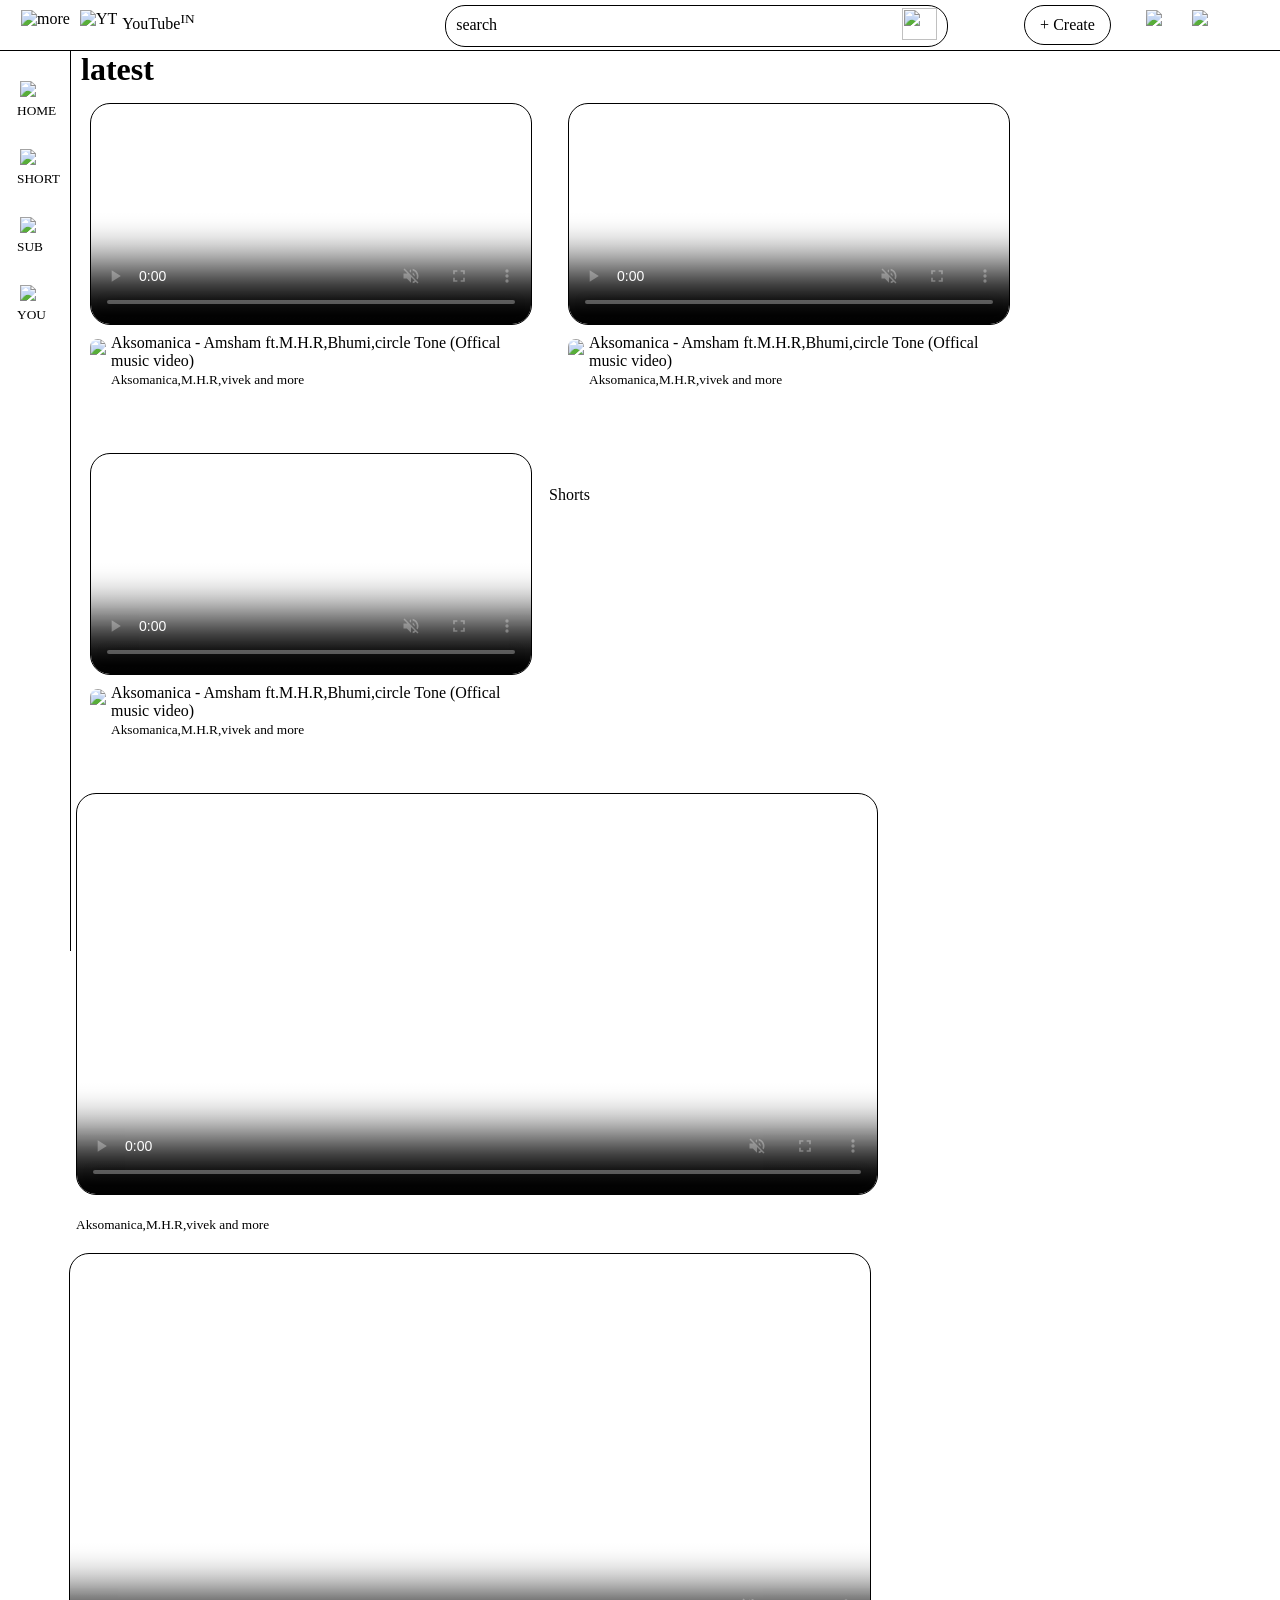
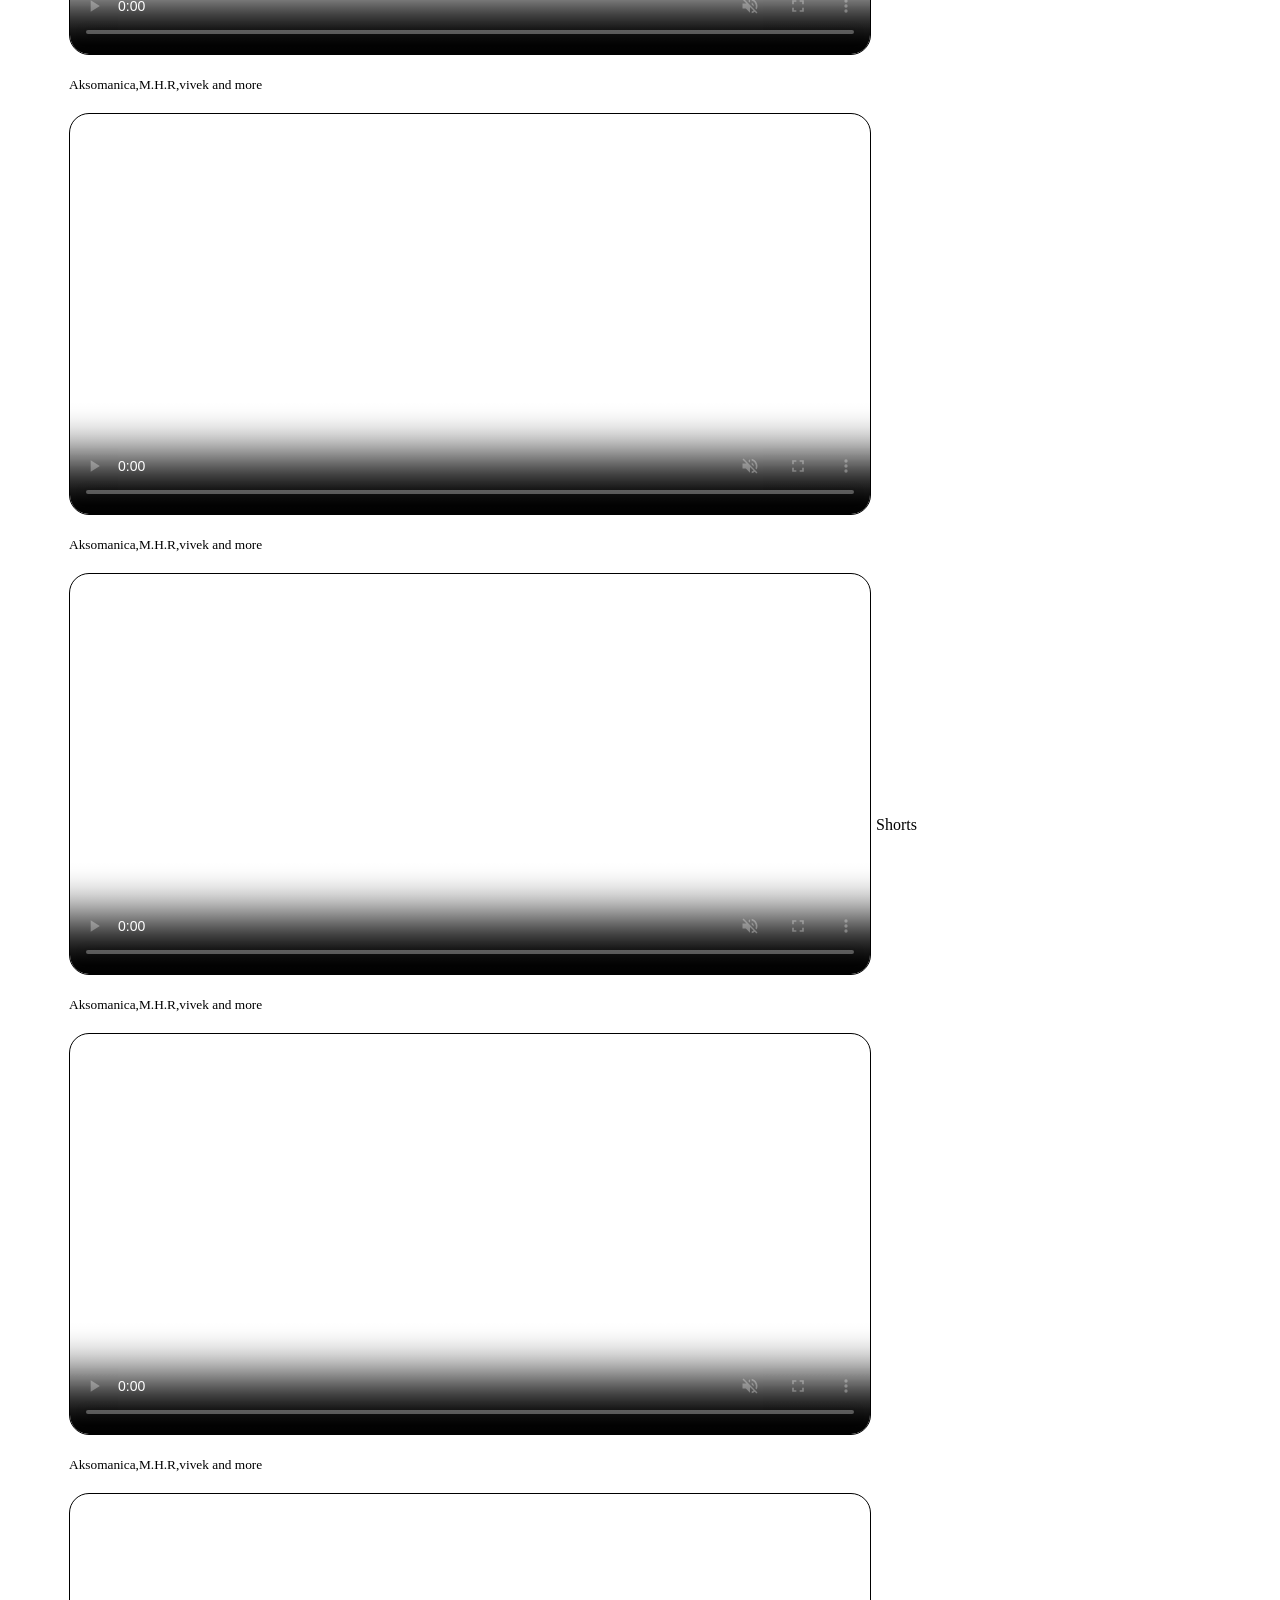
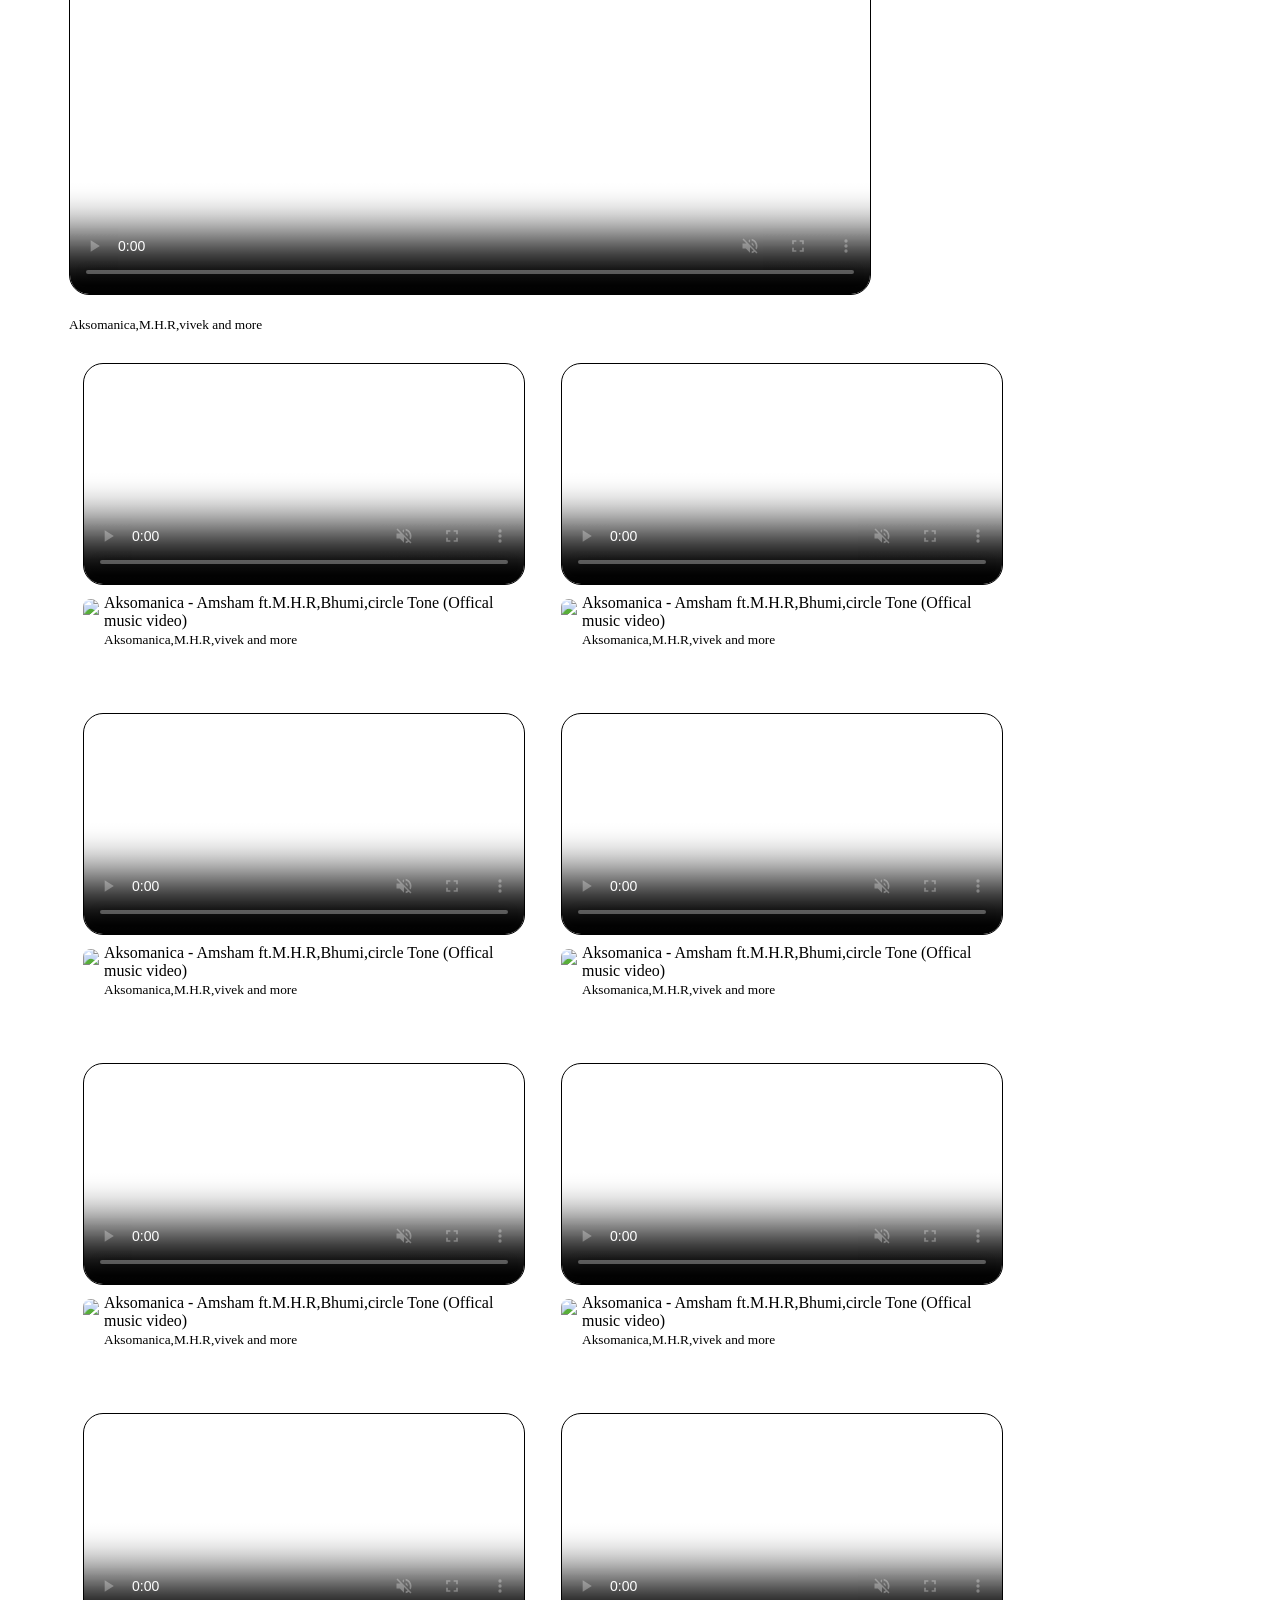
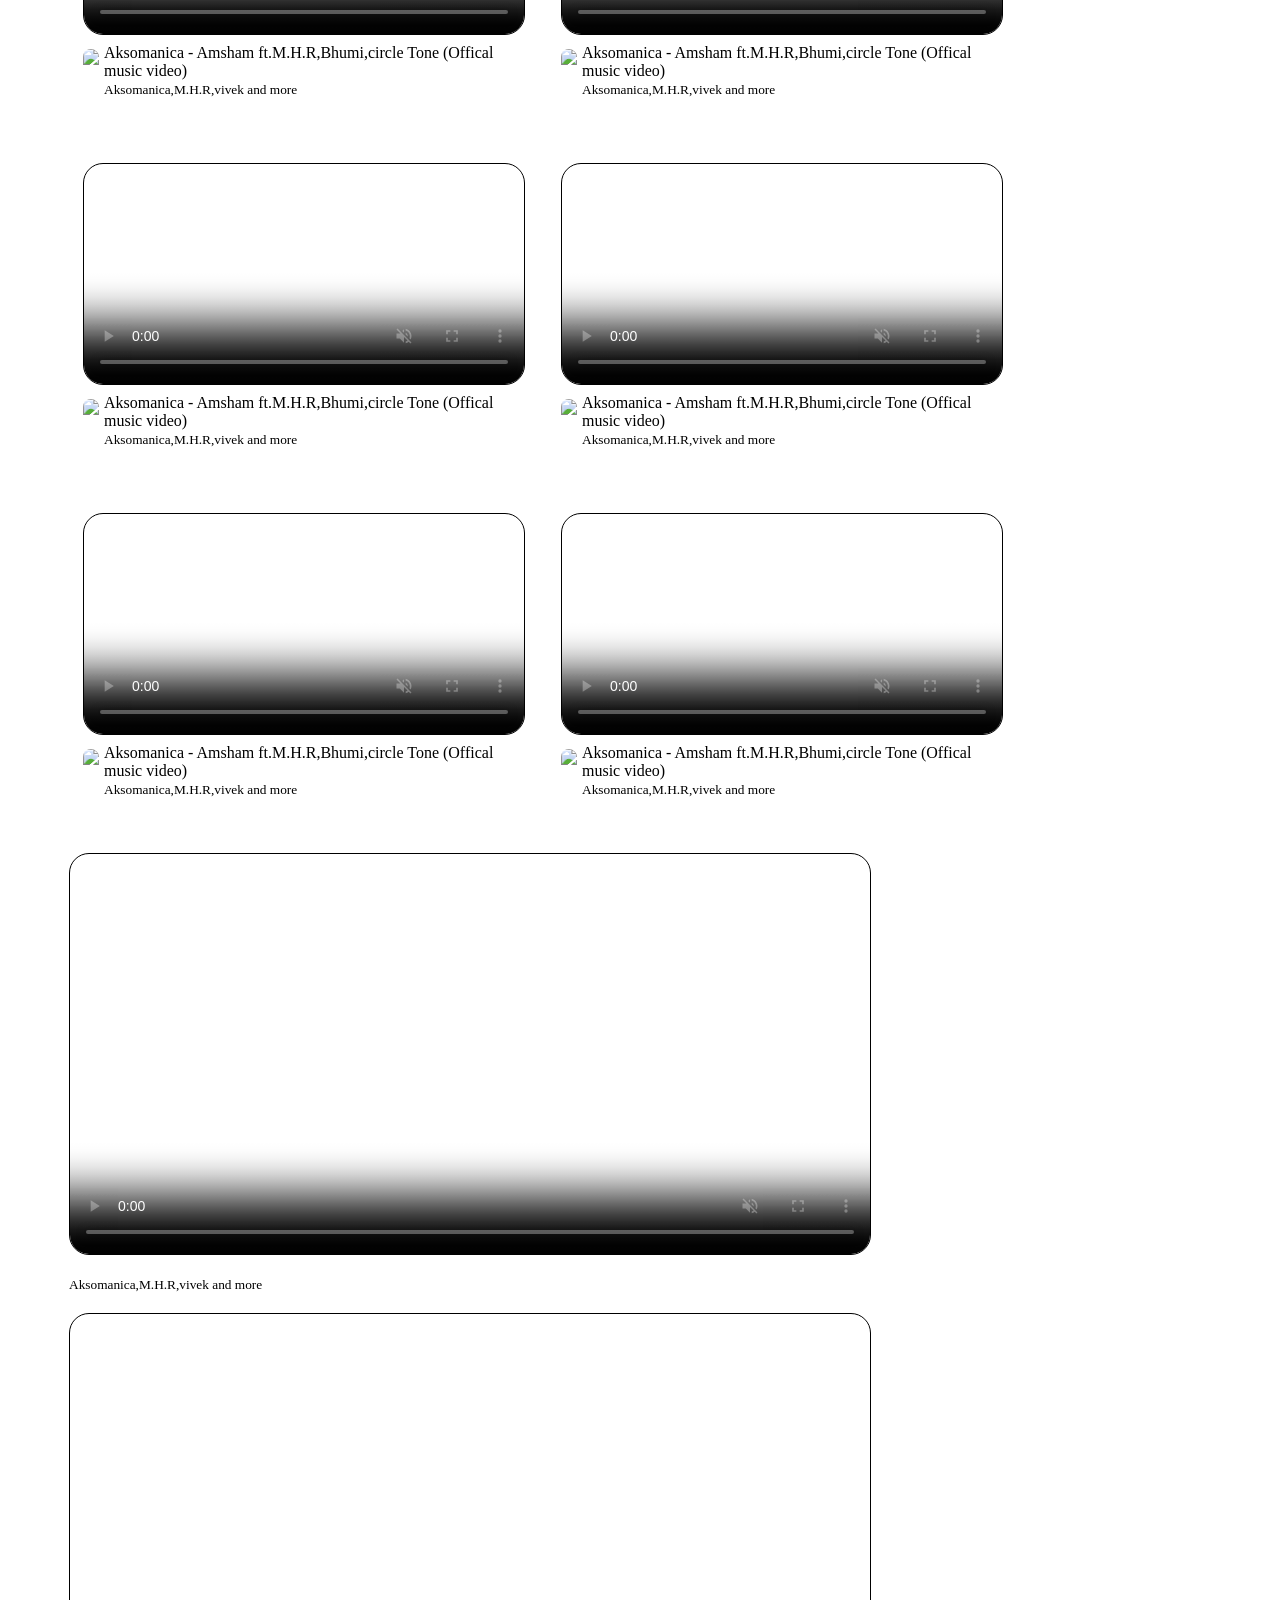
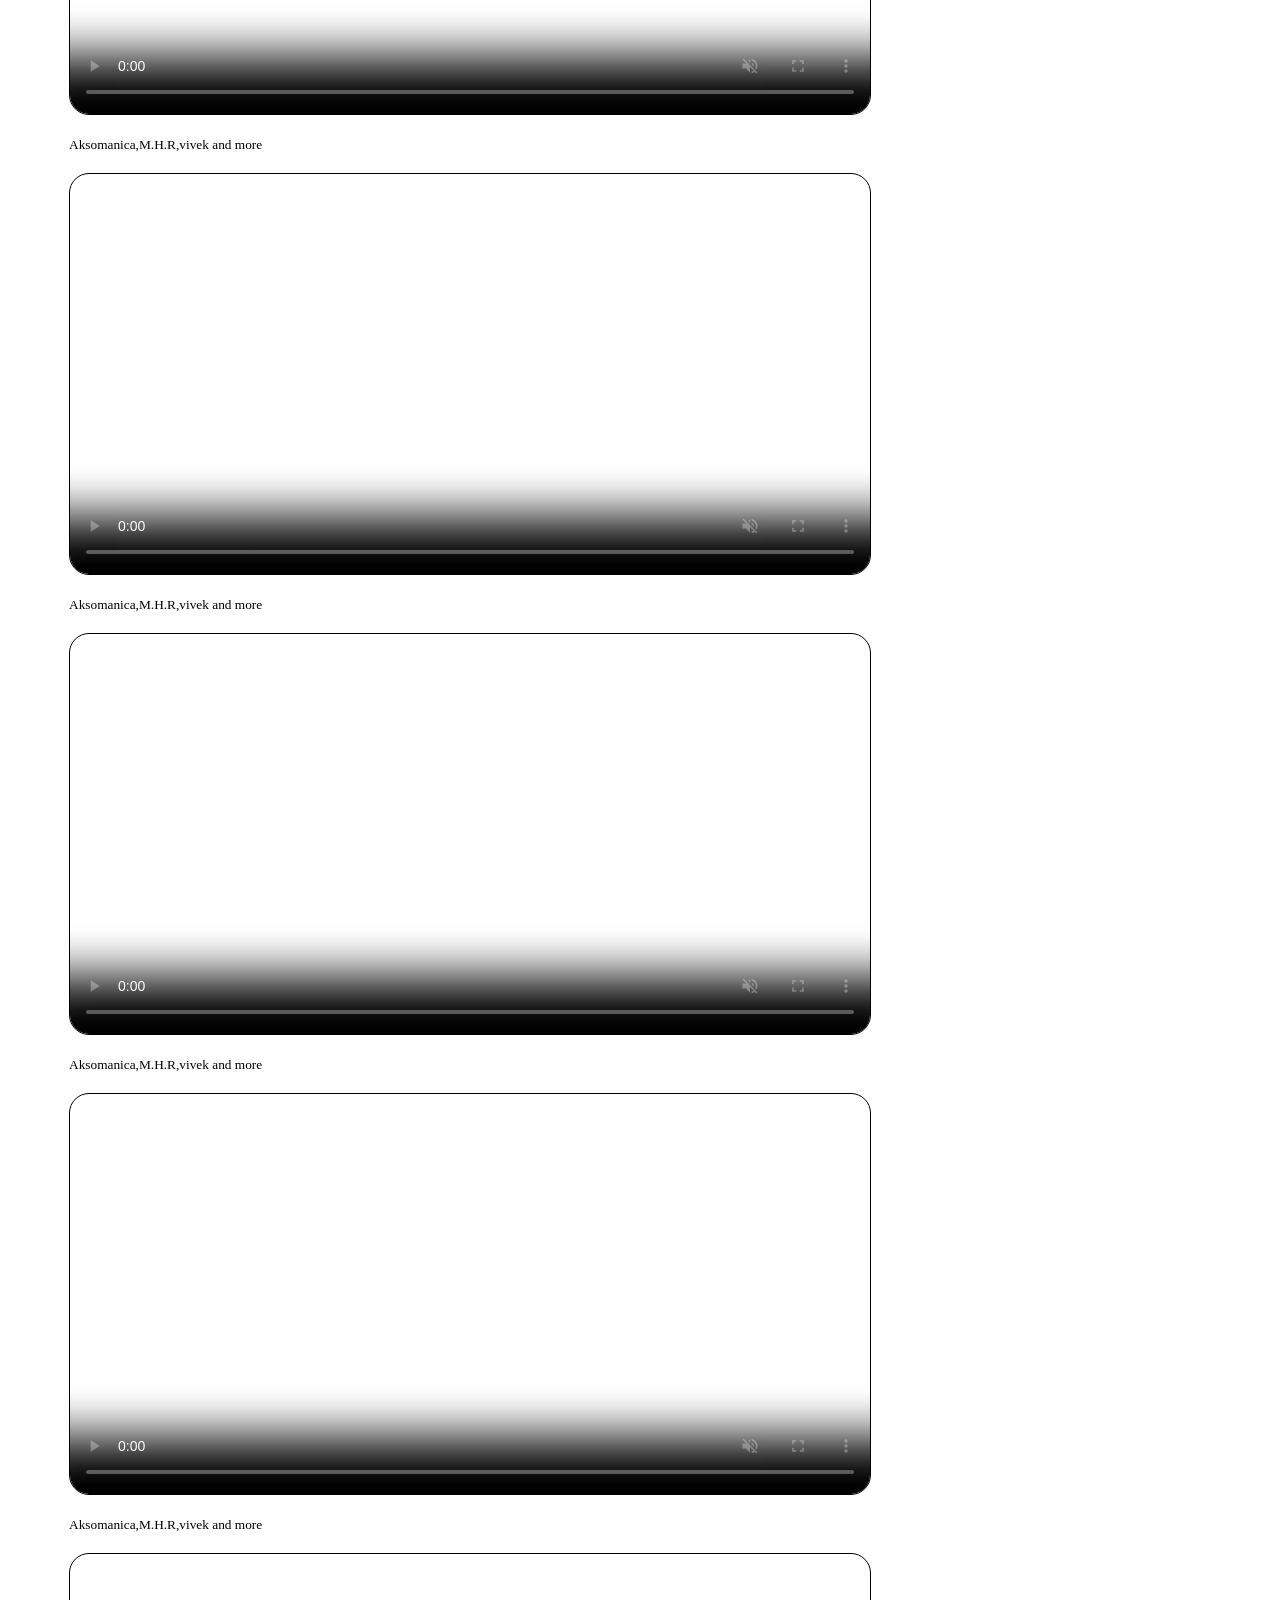
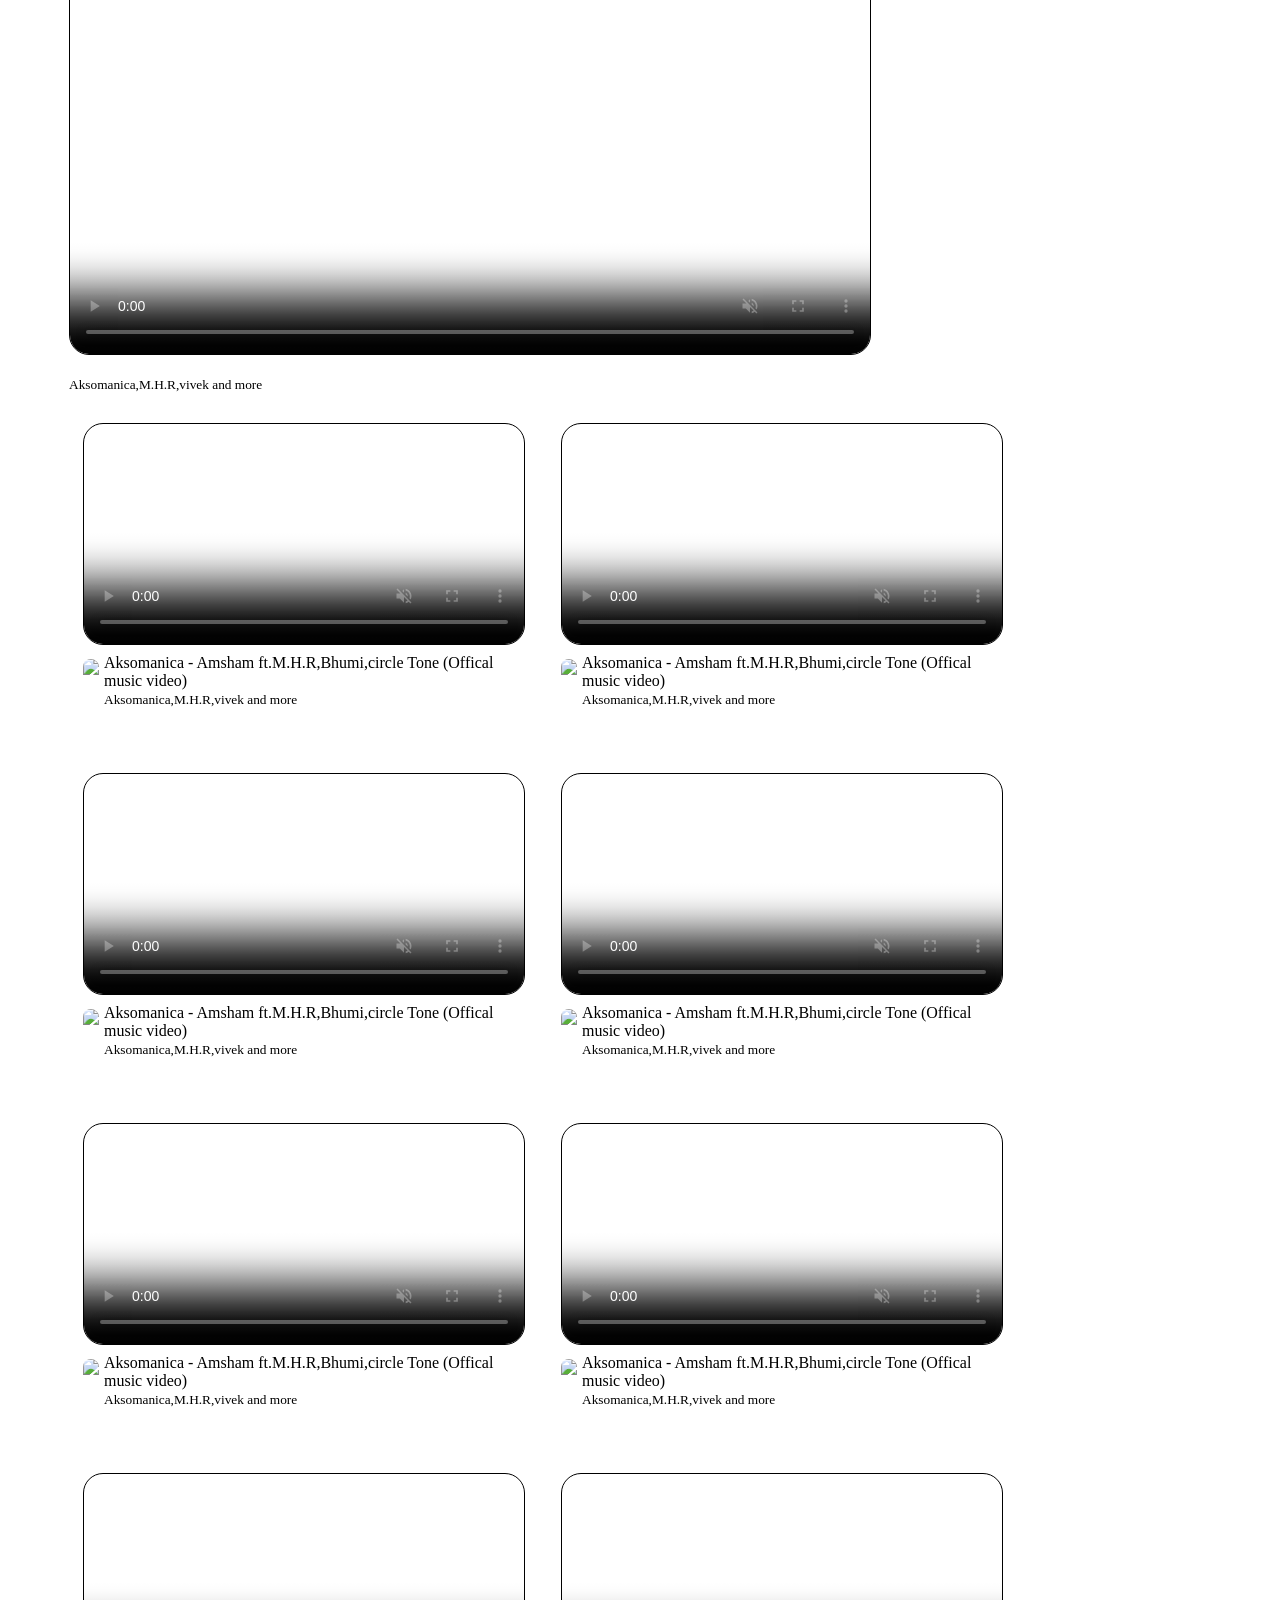
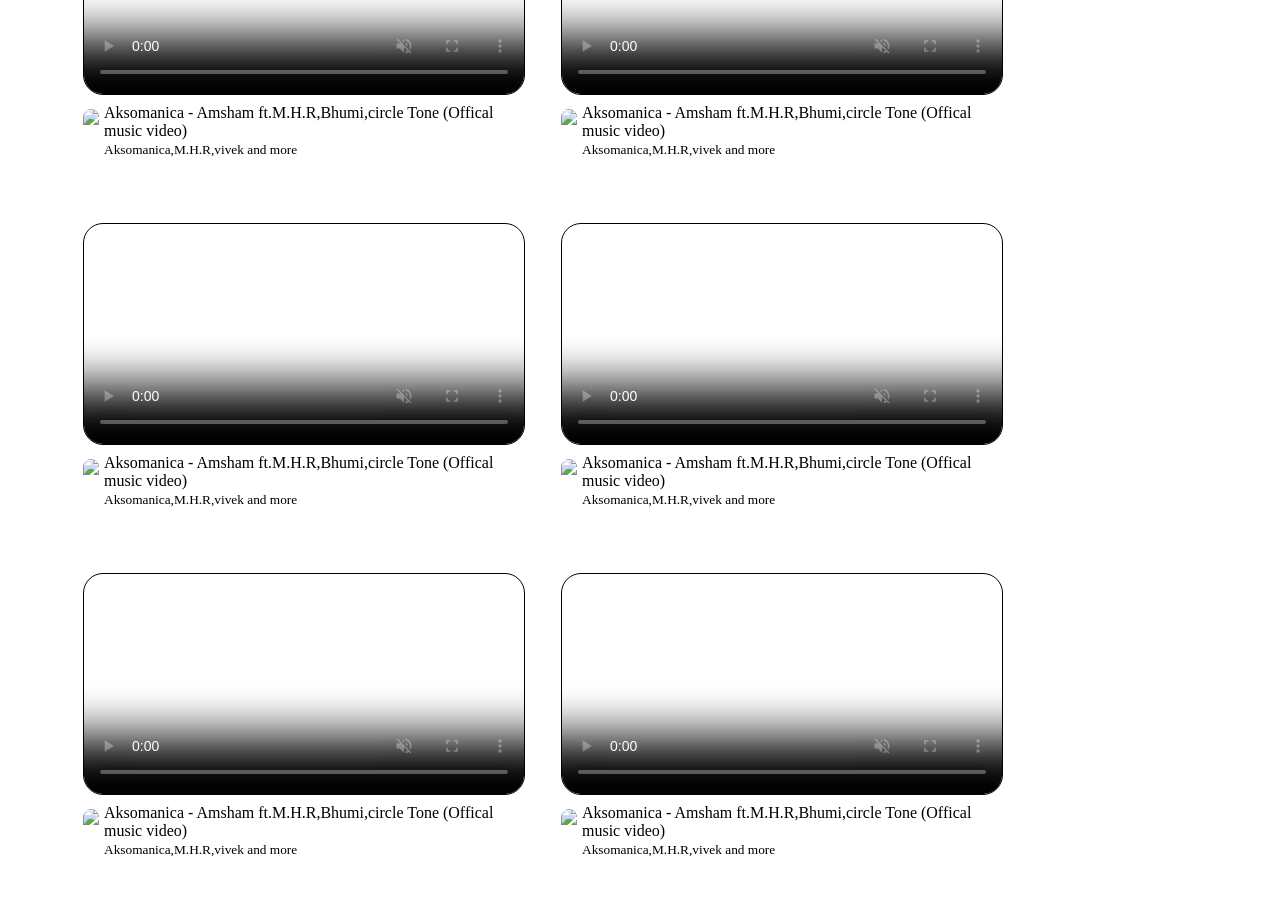
==== commit 952eb887: "fead:Created relative and absolute link using anchor tag in youtube task" ====
--- a/subscription.html
+++ b/subscription.html
@@ -59,23 +59,9 @@
 		</aside>
 		<main>
 			<div class="main">
-				<div class="mainsu float">
-					<span class="spa2 float bor">ALL</span>
-					<span class="spa2 float bor">Music</span>
-					<span class="spa2 float bor">Gaming</span>
-					<span class="spa2 float bor">Mixes</span>
-					<span class="spa2 float bor">wep-page</span>
-					<span class="spa2 float bor">Shreya Ghoshal</span>
-					<span class="spa2 float bor">Indian Pop Music</span>
-					<span class="spa2 float bor">Tamil Cinema</span>
-					<span class="spa2 float bor">Movie Musical</span>
-					<span class="spa2 float bor">Mobile Phones</span>
-					<span class="spa2 float bor">computer</span>
-					<span class="spa2 float bor">Desktop Computer</span>
-					<span class="spa2 float bor">Computer Science</span>
-				</div>
 				<div class="maincontent">
 					<div class="box1">
+						<h1 class="sip">latest</h1>
 						<div class="float boxa1">
 							<video class="boximg bor" controls muted preload="auto" poster="https://i.ytimg.com/vi/9udS0mpi1L4/hqdefault.jpg?sqp=-oaymwExCOADEI4CSFryq4qpAyMIARUAAIhCGAHwAQH4Af4JgALQBYoCDAgAEAEYWCBkKGUwDw==&rs=AOn4CLBD6QJS85vHDrnEDIv-d8-xP_nnMQ">
 								<source src="vid.mp4" type="video/mp4">
--- a/Subscription.css
+++ b/Subscription.css
@@ -75,10 +75,6 @@
 	width:95%;
 	height:750px;
 }
-.mainsu{
-	width:100%;
-	height:40px;
-}
 .spa2{
 	border-radius:10px;
 	padding:5px;
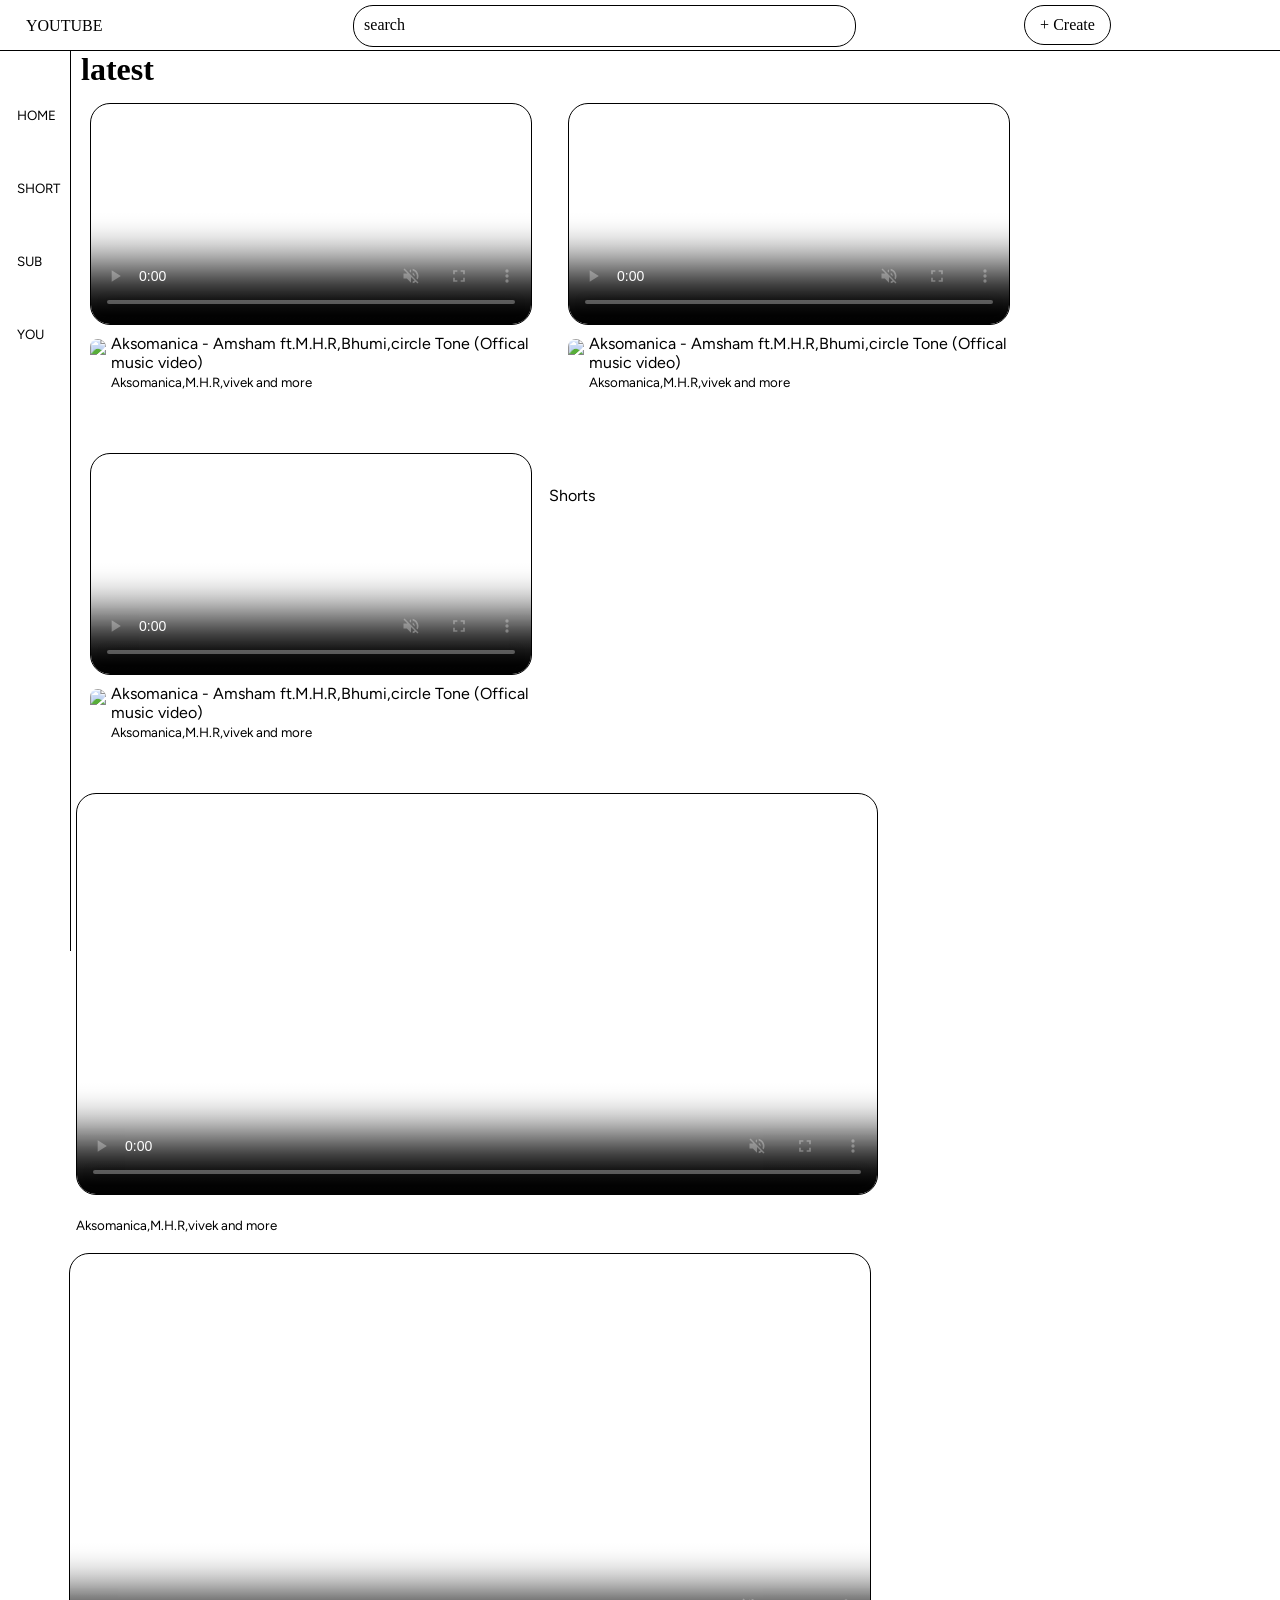
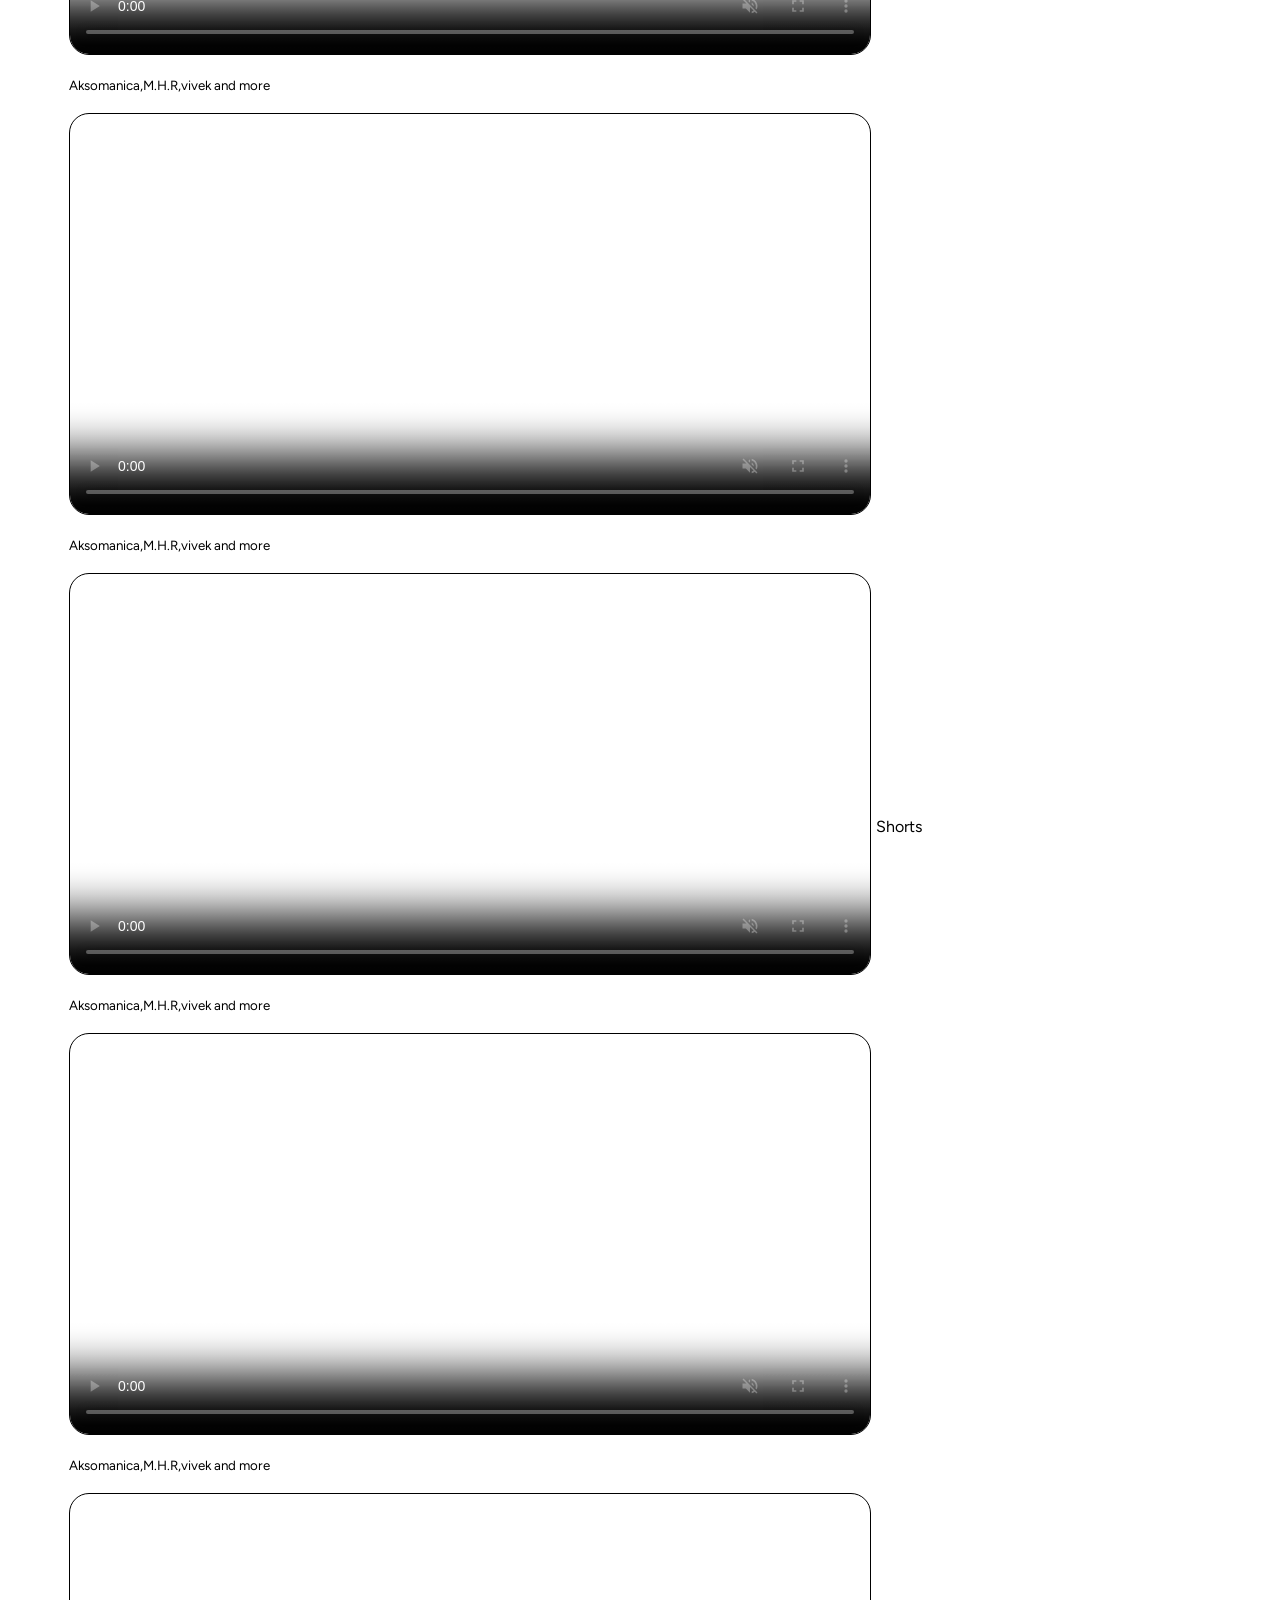
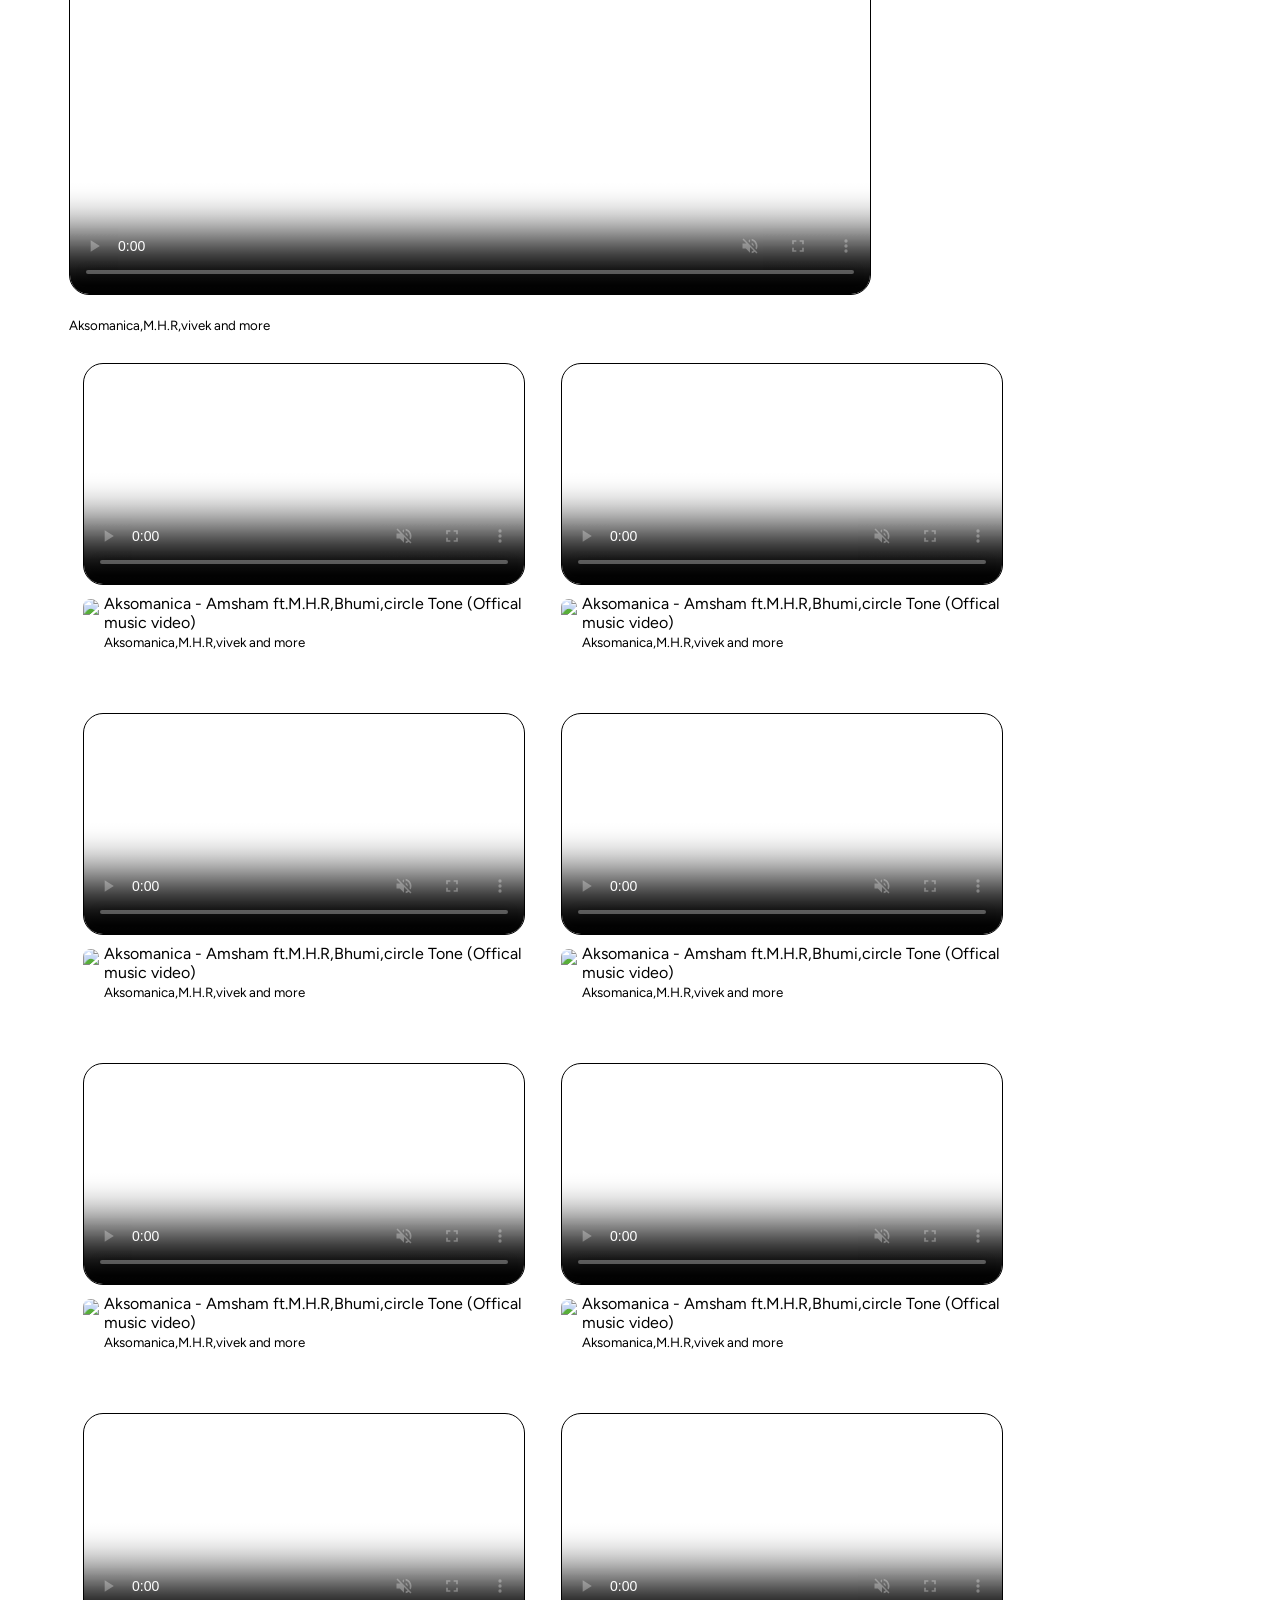
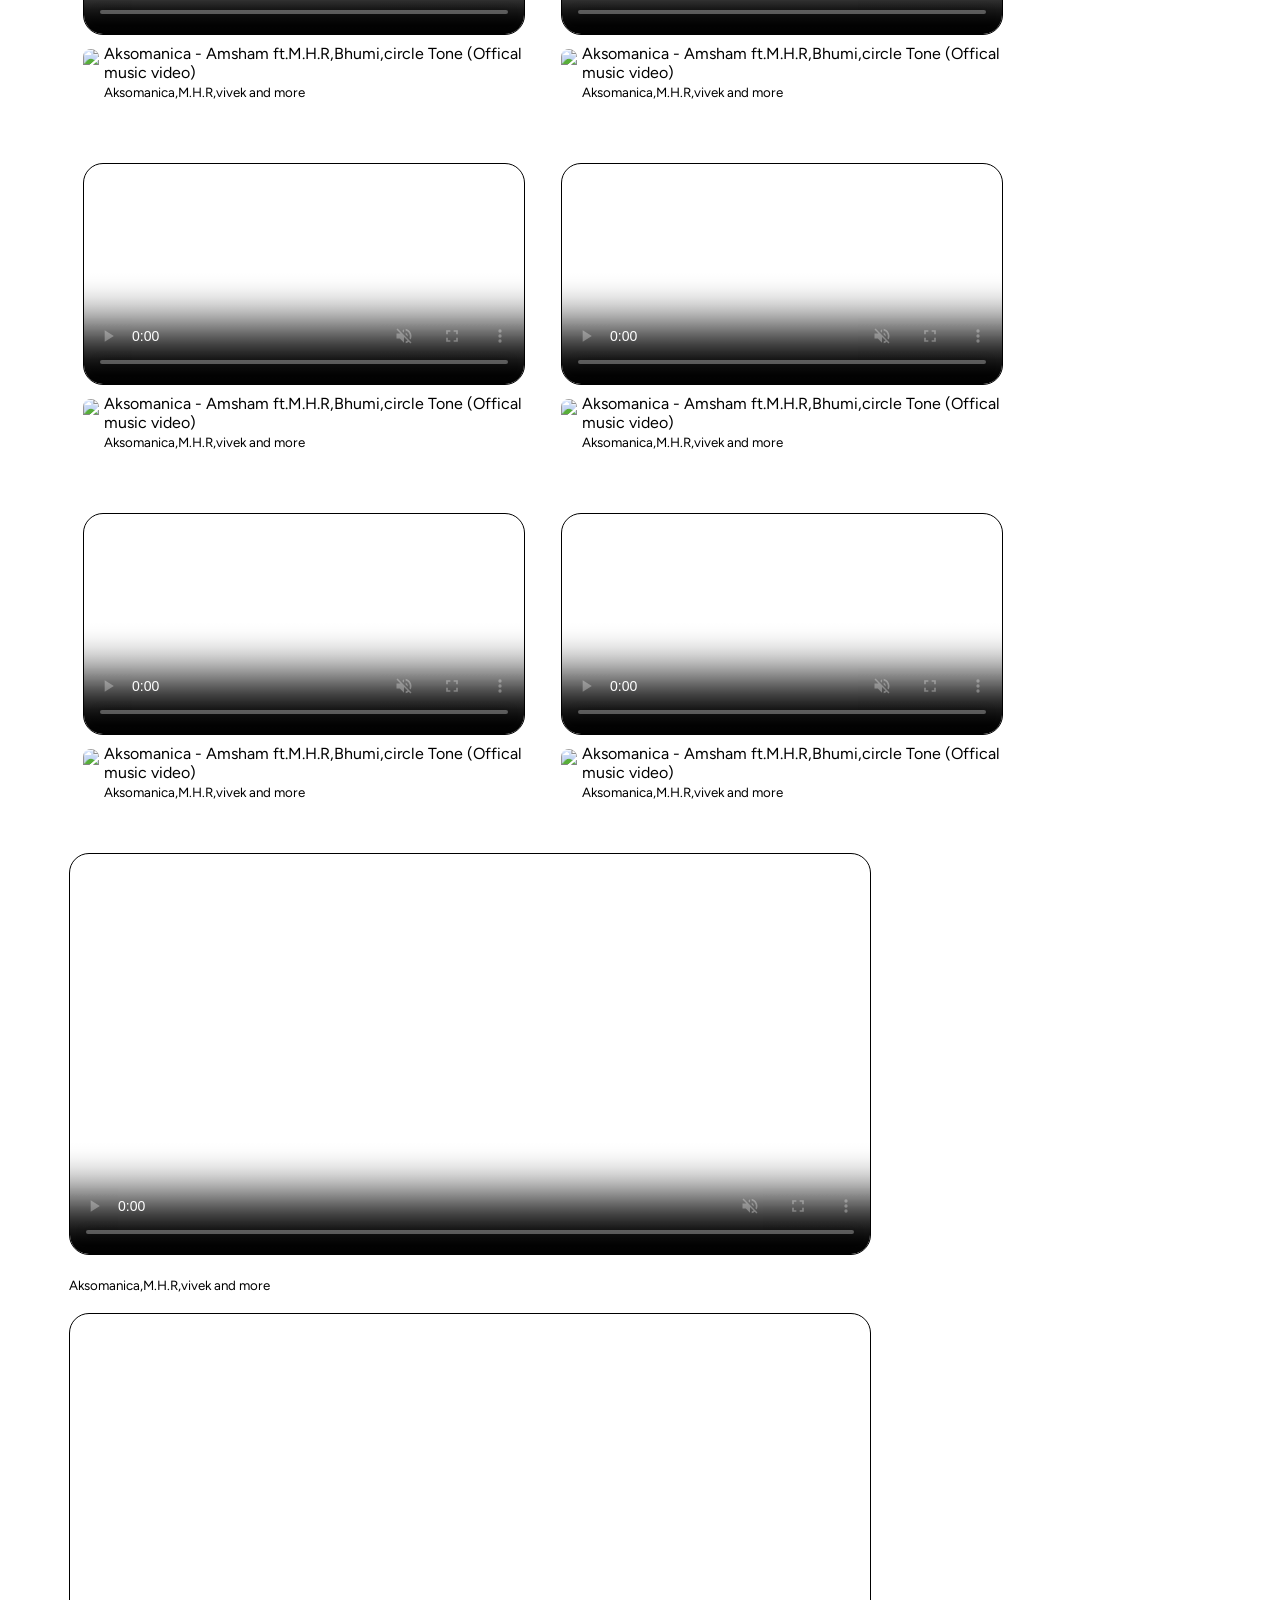
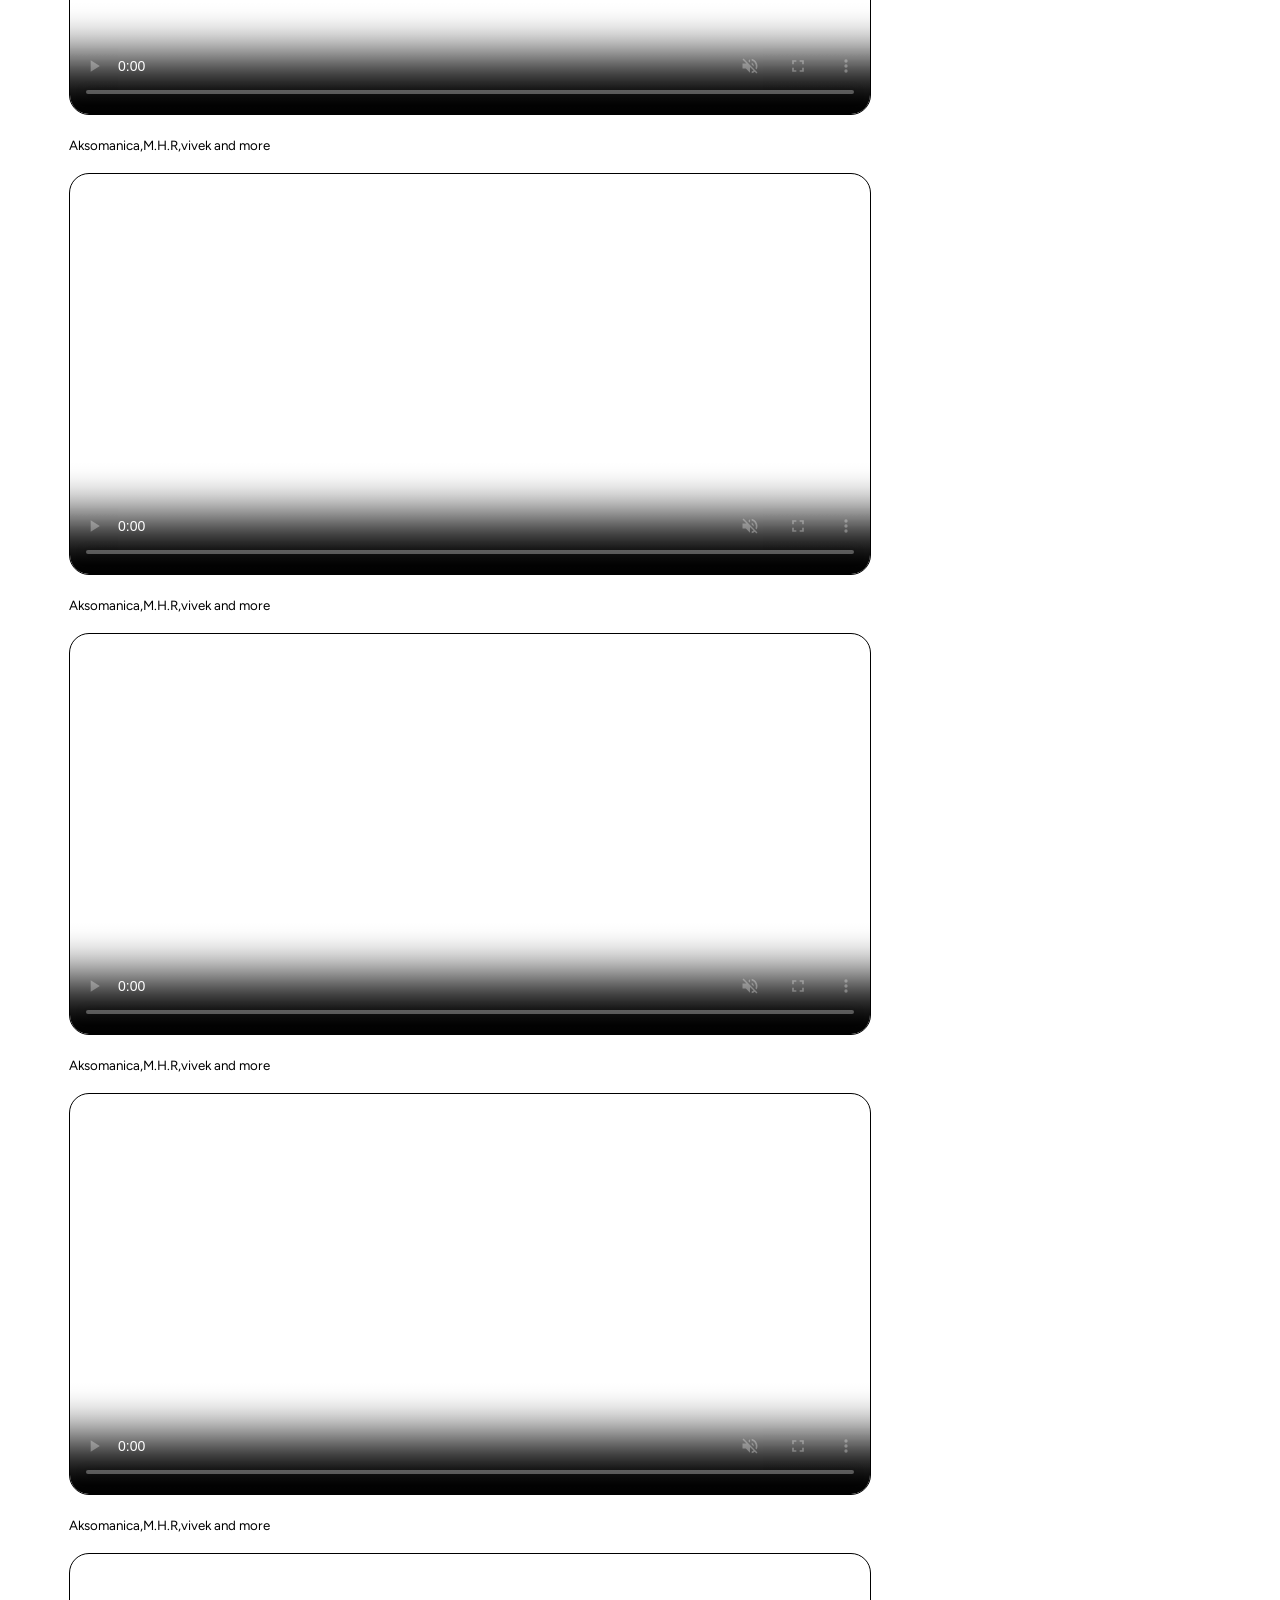
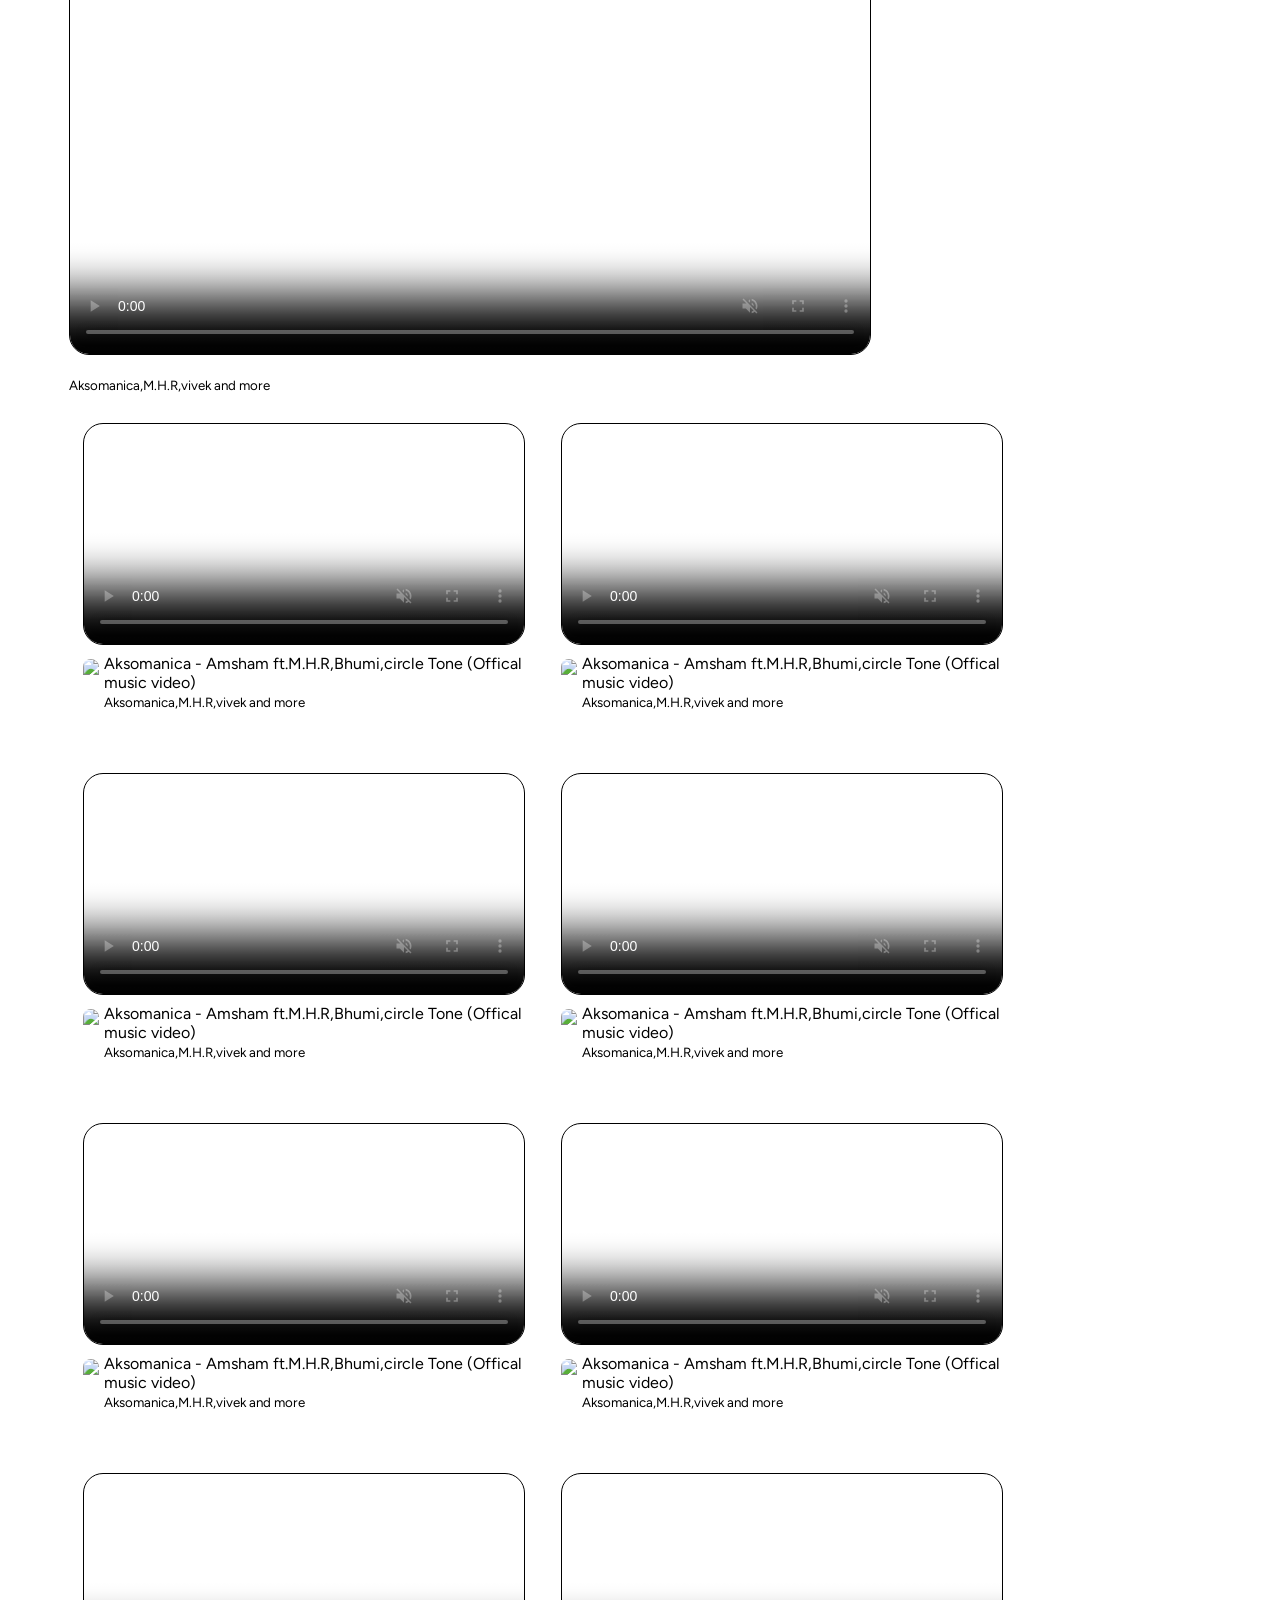
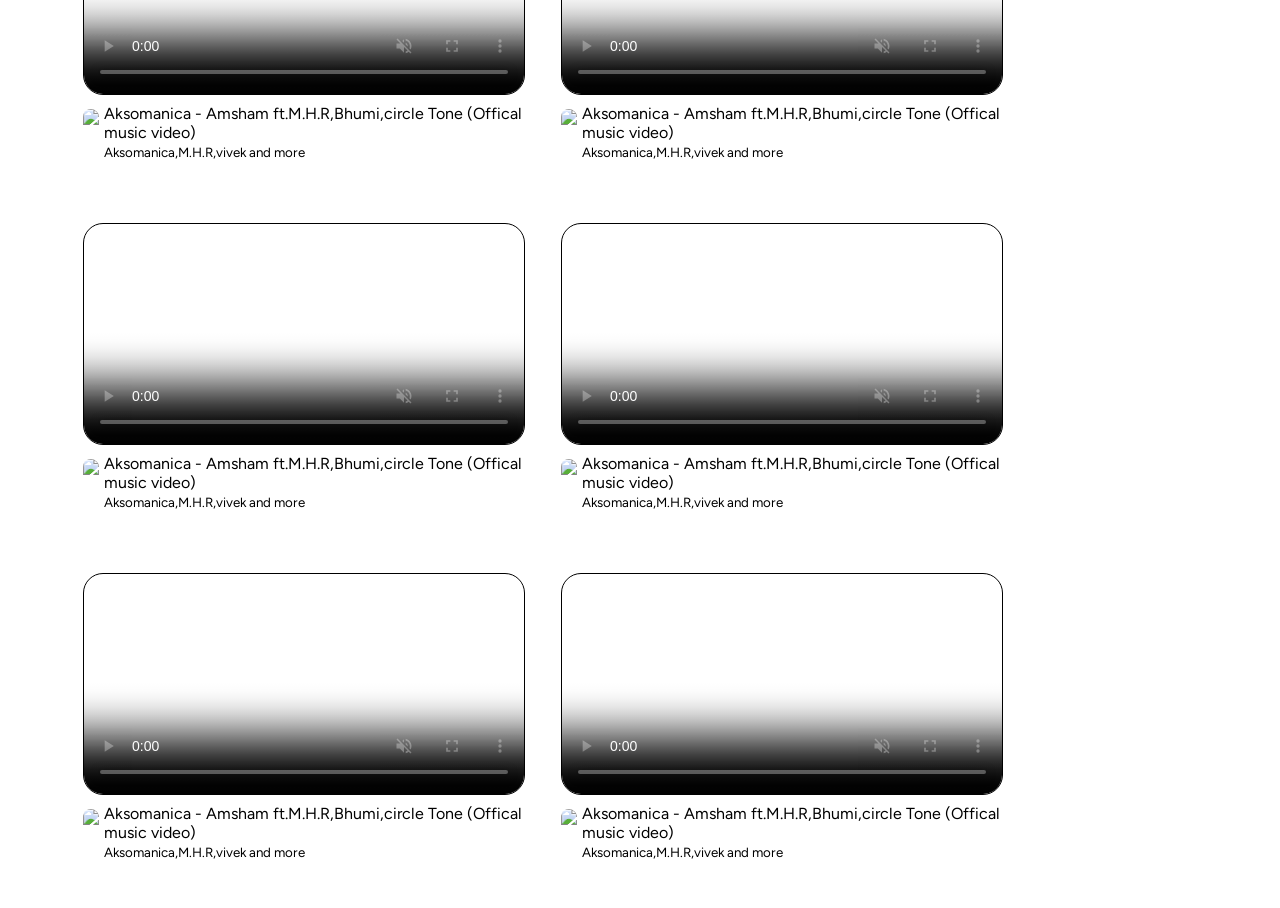
==== commit 6baa8e69: "fix" ====
--- a/subscription.html
+++ b/subscription.html
@@ -5,27 +5,31 @@
 			Youtube-Subscription
 		</title>
 		<link rel="stylesheet" href="Subscription.css">
+		<link rel="stylesheet" href="https://cdnjs.cloudflare.com/ajax/libs/remixicon/4.6.0/remixicon.css" integrity="sha512-kJlvECunwXftkPwyvHbclArO8wszgBGisiLeuDFwNM8ws+wKIw0sv1os3ClWZOcrEB2eRXULYUsm8OVRGJKwGA==" crossorigin="anonymous" referrerpolicy="no-referrer">
+		<link rel="preconnect" href="https://fonts.googleapis.com">
+		<link rel="preconnect" href="https://fonts.gstatic.com" crossorigin>
+		<link href="https://fonts.googleapis.com/css2?family=Figtree:ital,wght@0,300..900;1,300..900&display=swap" rel="stylesheet">
 	</head>
 	<body>
 		<header>
 			<div class="nav float">
-				<div class="navleft">
-					<img class="float" src="https://cdn-icons-png.flaticon.com/128/9091/9091427.png" title="more">
-					<img class="float" src="https://cdn-icons-png.flaticon.com/128/15047/15047410.png" title="YT">
-					<p class="float">YouTube<sup>IN</sup></p>
+				<div class="navleft float">
+					<i class="ri-menu-line float" style="font-size:30px;padding-top:10px;"></i>
+					<i class="ri-youtube-fill float" style="font-size:30px;padding:10px 5px;color:red;"></i>
+					<span class="float" style="padding-top:17px;">YOUTUBE</span>
 				</div>
 				<div class="navcenter float bor">
 					<div class="navc1 float">
 						<span>search</span>
 					</div>
-					<img class="navc2"src="https://cdn-icons-png.flaticon.com/128/622/622669.png">	
+					<i class="ri-search-line float navc2" style="font-size:30px;padding:2px 10px;"></i>
 				</div>
 				<div class="navright">
 					<div class="float but bor">
 						+ Create
 					</div>
-					<img class="float noti"src="https://cdn-icons-png.flaticon.com/128/1827/1827330.png">
-					<img class="float noti"src="https://cdn-icons-png.flaticon.com/128/1144/1144760.png">
+					<i class="ri-notification-fill float noti"></i>
+					<i class="ri-account-circle-fill float noti"></i>
 				</div>
 			</div>
 		</header>
@@ -33,25 +37,25 @@
 			<div class="side float">
 				<div class="sih">
 					<a href="https://www.youtube.com/">	
-						<img class="sii"src="https://cdn-icons-png.flaticon.com/128/263/263115.png">
+						<i class="ri-home-4-line sii"></i>
 						<p class="sip"><smaLL>HOME</small></p>
 					</a>
 				</div>
 				<div class="sih">
 					<a href="https://www.youtube.com/shorts/">
-						<img class="sii"src="https://cdn-icons-png.flaticon.com/128/17692/17692686.png">
+						<i class="ri-video-line sii"></i>	
 						<p class="sip"><smaLL>SHORT</small></p>
 					</a>
 				</div>
 				<div class="sih">
 					<a href="subscription.html" target="_blank">
-						<img class="sii"src="https://cdn-icons-png.flaticon.com/128/2989/2989849.png">
+						<i class="ri-folder-video-line sii"></i>
 						<p class="sip s"><smaLL>SUB</small></p>
 					</a>	
 				</div>
 				<div class="sih">
 					<a href="you.html" target="_blank">	
-						<img class="sii"src="https://cdn-icons-png.flaticon.com/128/3033/3033143.png">
+						<i class="ri-account-circle-fill sii"></i>	
 						<p class="sip"><smaLL>YOU</small></p>
 					</a>
 				</div>
--- a/Subscription.css
+++ b/Subscription.css
@@ -1,6 +1,12 @@
 body{
 	margin:0px;
 	padding:0px;
+}
+p {
+  font-family: "Figtree", sans-serif;
+  font-optical-sizing: auto;
+  font-weight: <weight>;
+  font-style: normal;
 }
 a{
 	color:black;
@@ -51,8 +57,8 @@
 	padding:10px 15px;
 }
 .noti{
-	height:25px;
-	margin:10px 0px 10px 30px;
+	font-size:25px;
+	padding:10px 10px 0px 20px;
 }	
 .side{
 	border-right:1px solid black;
@@ -63,7 +69,7 @@
 	margin-top:20px;
 }
 .sii{
-	height:30px;
+	font-size:30px;
 	padding:10px 0px 0px 20px;
 }
 .sip{
